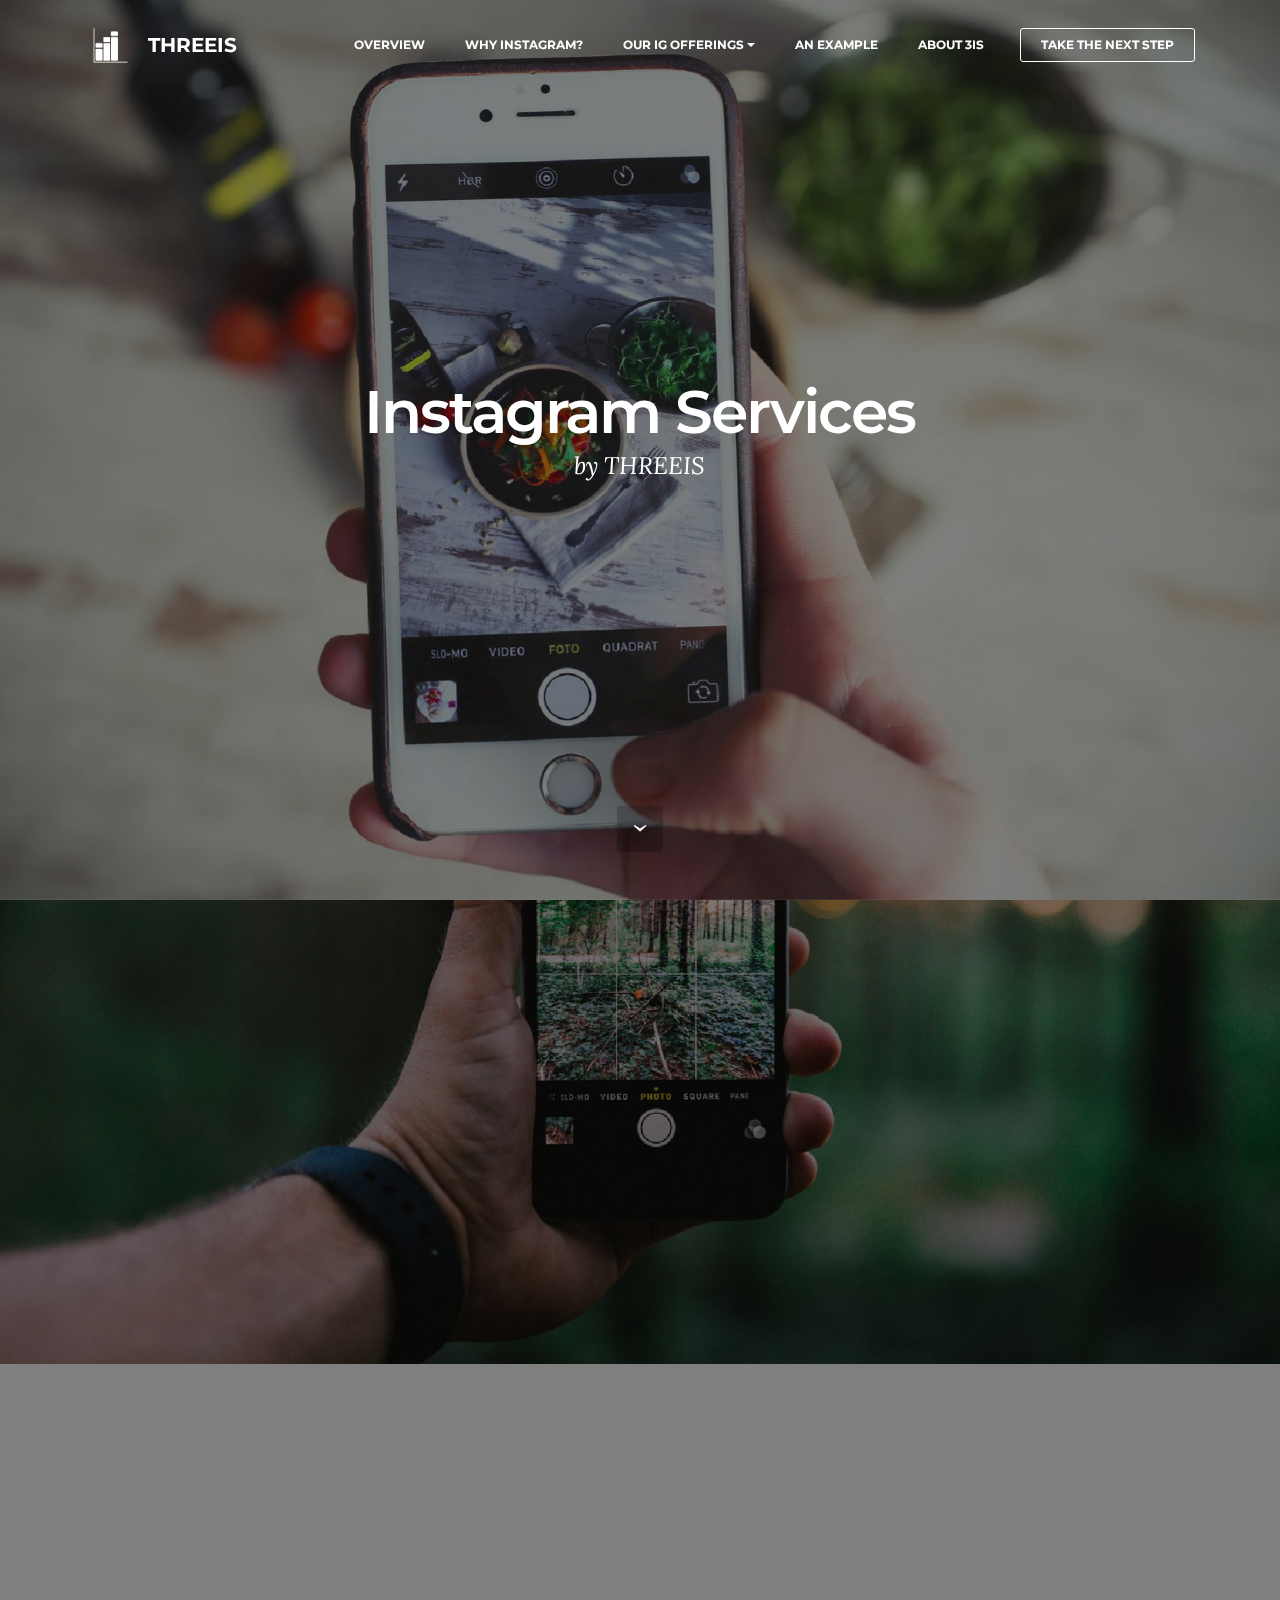
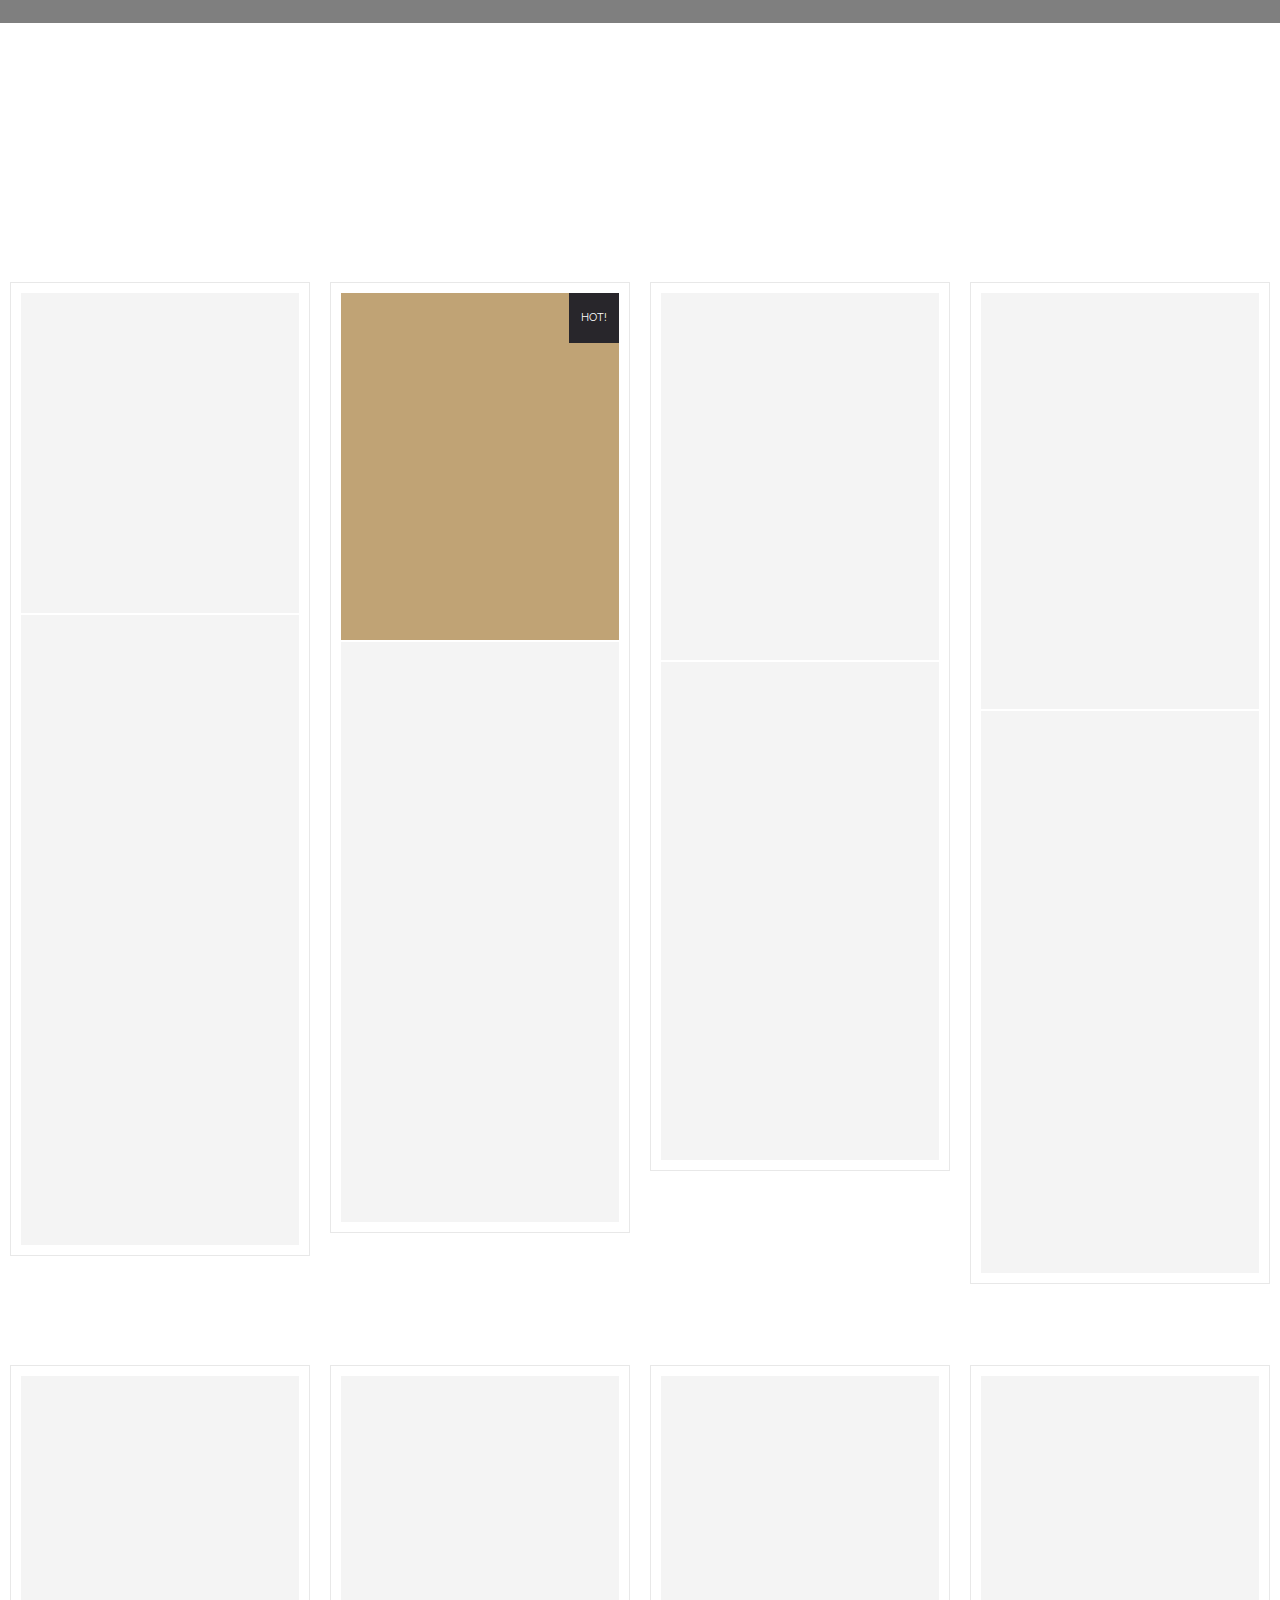
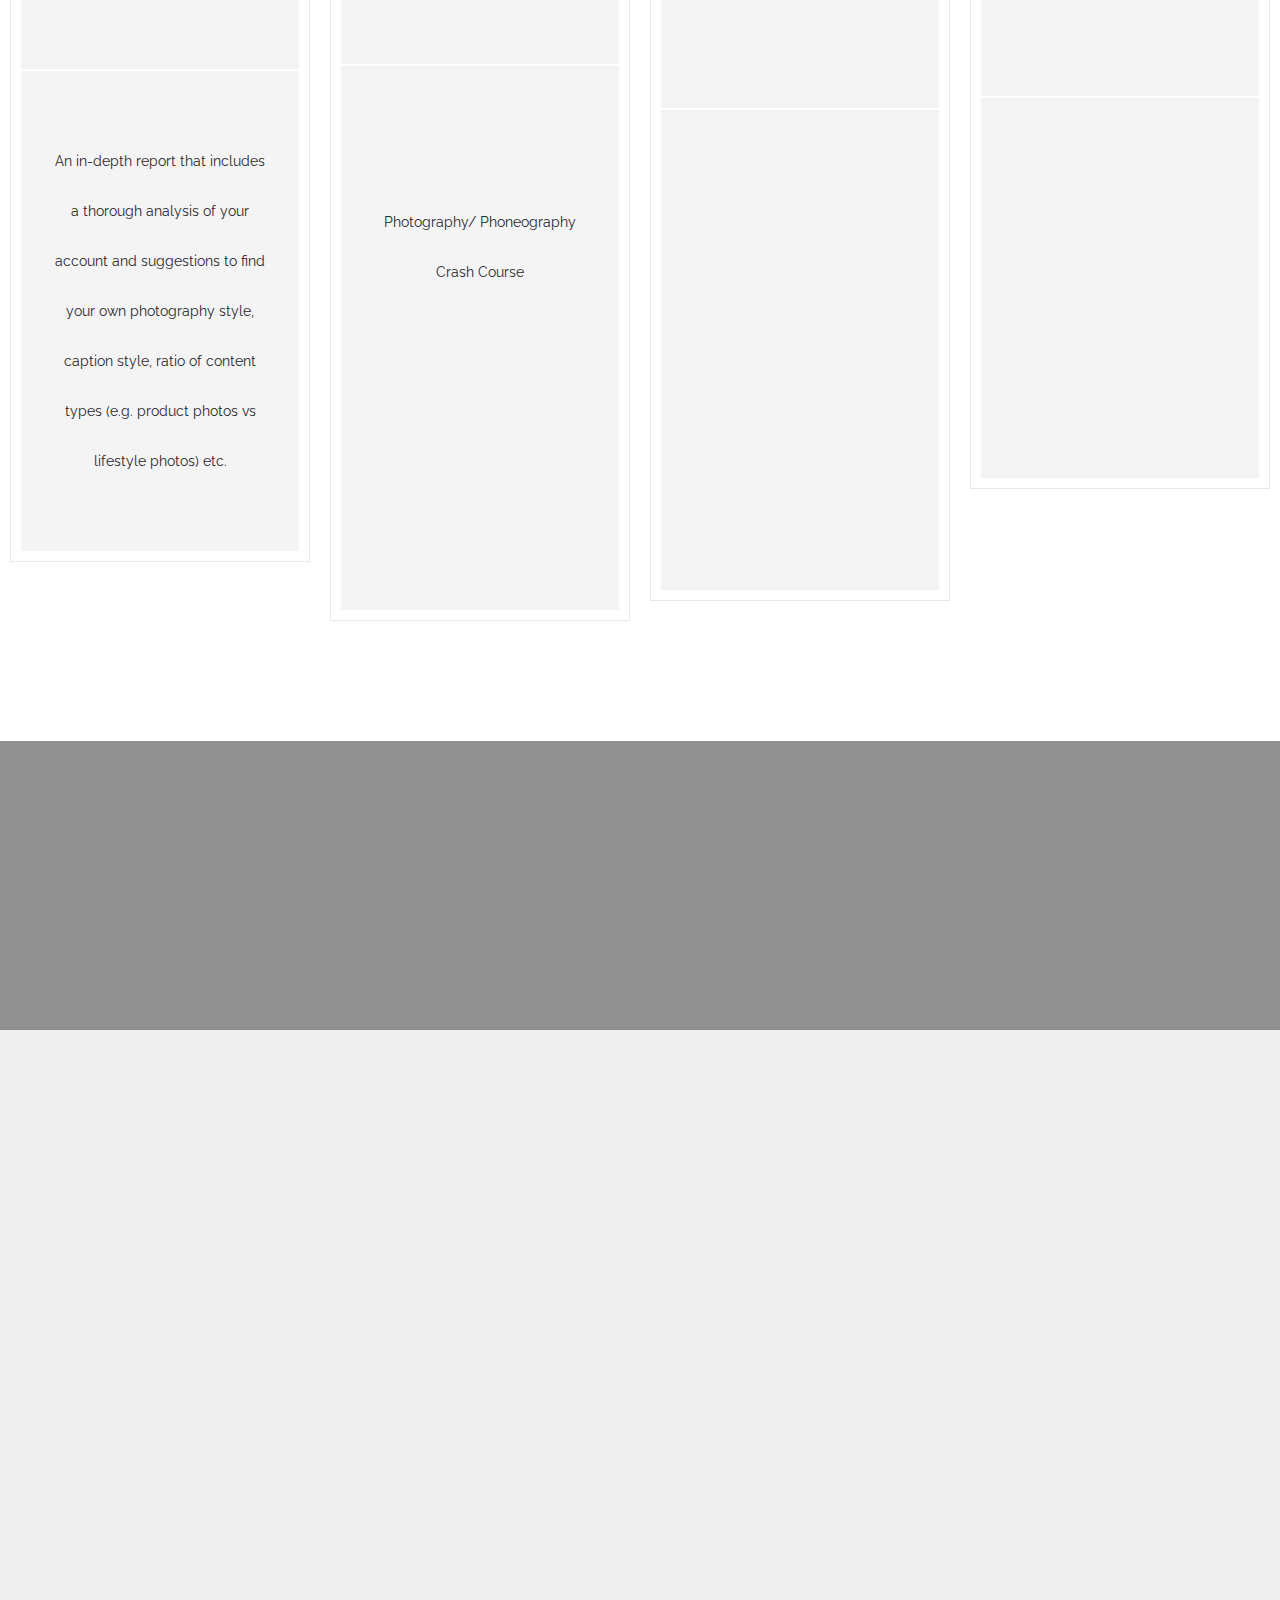
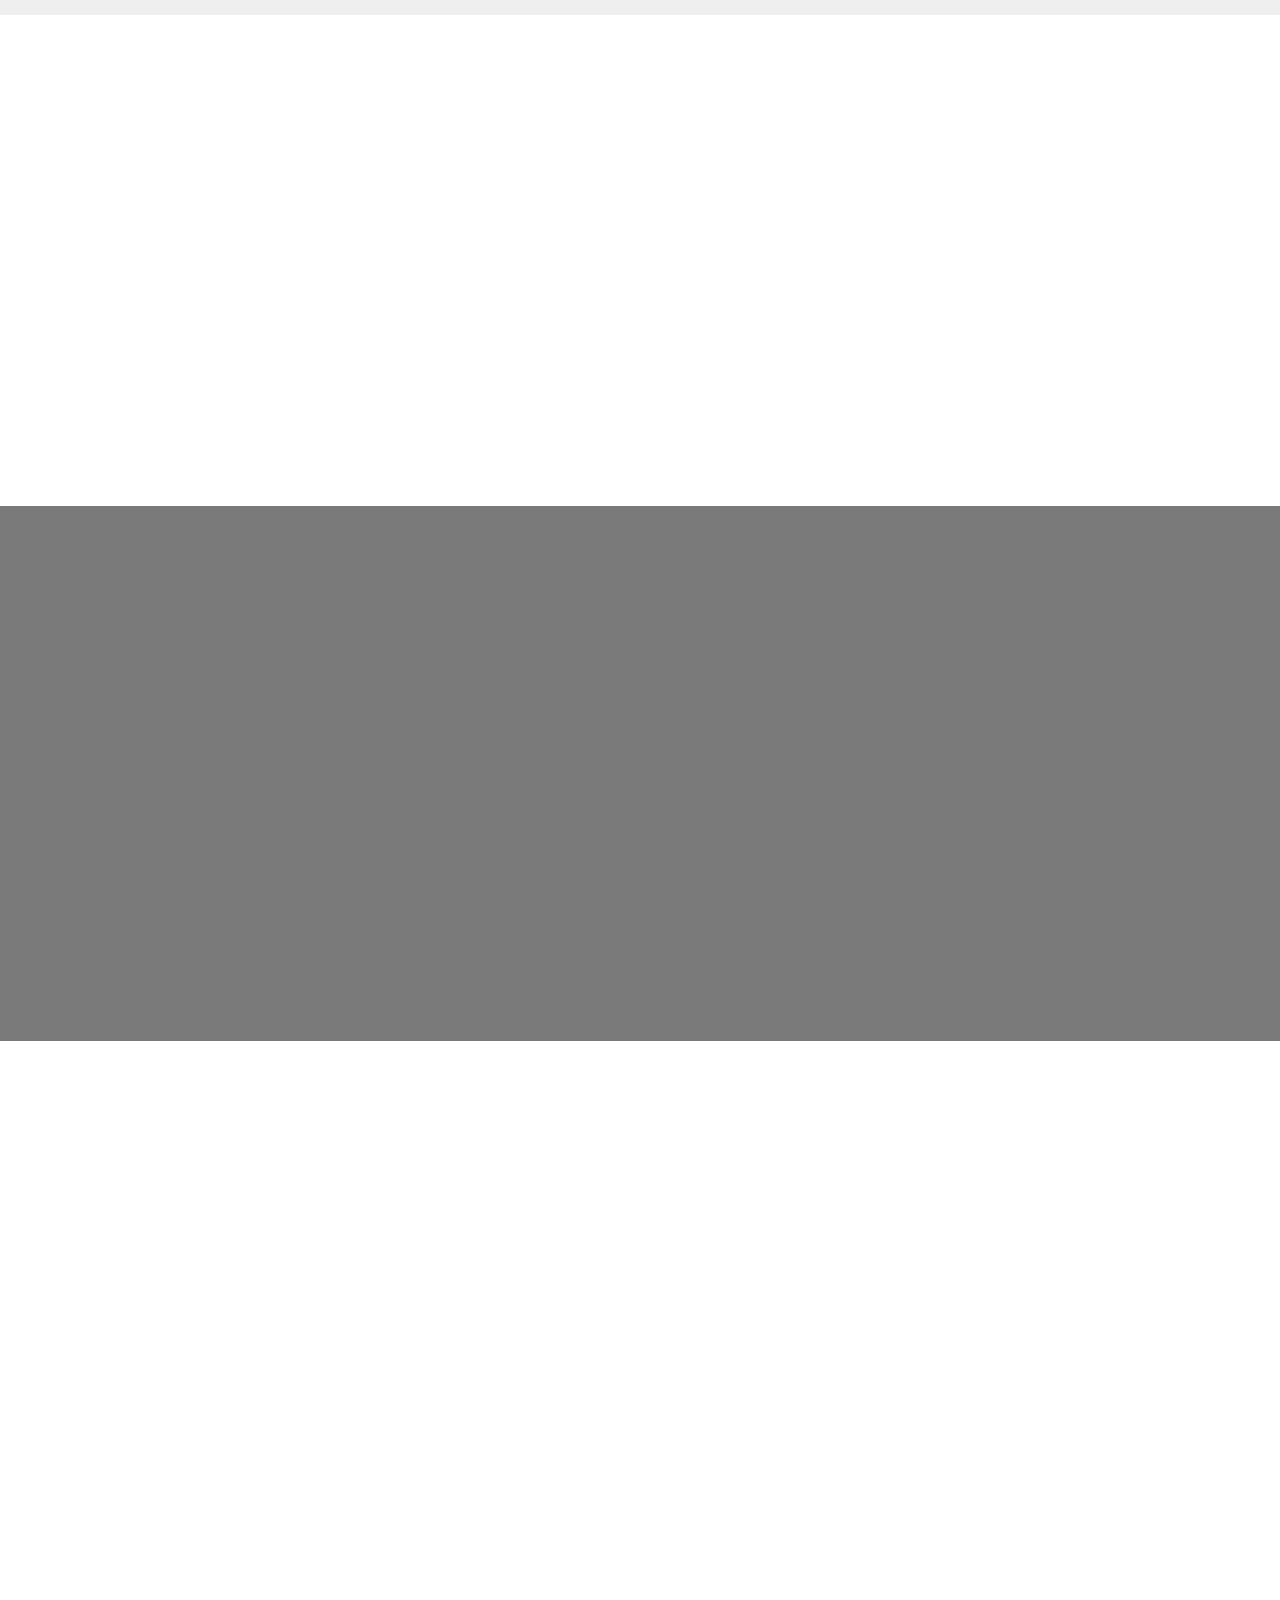
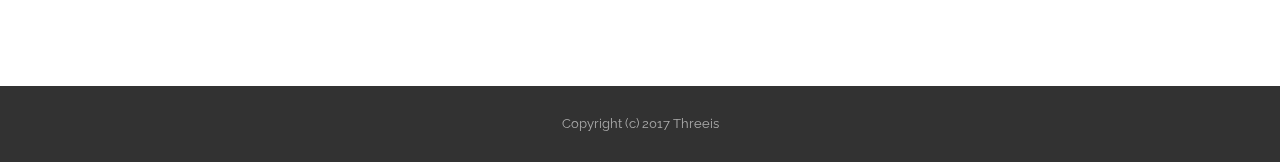
==== index.html @ 6e64765d "First Upload" ====
<!DOCTYPE html>
<html>
<head>
  <!-- Site made with Mobirise Website Builder v3.12.1, https://mobirise.com -->
  <meta charset="UTF-8">
  <meta http-equiv="X-UA-Compatible" content="IE=edge">
  <meta name="generator" content="Mobirise v3.12.1, mobirise.com">
  <meta name="viewport" content="width=device-width, initial-scale=1">
  <link rel="shortcut icon" href="assets/images/threeis-logo-transparent-128x128.png" type="image/x-icon">
  <meta name="description" content="">
  
  <link rel="stylesheet" href="https://fonts.googleapis.com/css?family=Lora:400,700,400italic,700italic&amp;subset=latin">
  <link rel="stylesheet" href="https://fonts.googleapis.com/css?family=Montserrat:400,700">
  <link rel="stylesheet" href="https://fonts.googleapis.com/css?family=Raleway:100,100i,200,200i,300,300i,400,400i,500,500i,600,600i,700,700i,800,800i,900,900i">
  <link rel="stylesheet" href="assets/bootstrap-material-design-font/css/material.css">
  <link rel="stylesheet" href="assets/web/assets/mobirise-icons/mobirise-icons.css">
  <link rel="stylesheet" href="assets/et-line-font-plugin/style.css">
  <link rel="stylesheet" href="assets/tether/tether.min.css">
  <link rel="stylesheet" href="assets/bootstrap/css/bootstrap.min.css">
  <link rel="stylesheet" href="assets/dropdown/css/style.css">
  <link rel="stylesheet" href="assets/animate.css/animate.min.css">
  <link rel="stylesheet" href="assets/theme/css/style.css">
  <link rel="stylesheet" href="assets/mobirise/css/mbr-additional.css" type="text/css">
  
  
  
</head>
<body>
<section id="menu-1">

    <nav class="navbar navbar-dropdown bg-color transparent navbar-fixed-top">
        <div class="container">

            <div class="mbr-table">
                <div class="mbr-table-cell">

                    <div class="navbar-brand">
                        <a href="http://www.3is.co/" target="_blank" class="navbar-logo"><img src="assets/images/threeis-logo-transparent-128x128.png" alt="Mobirise"></a>
                        <a class="navbar-caption" href="http://www.3is.co/" target="_blank">THREEIS</a>
                    </div>

                </div>
                <div class="mbr-table-cell">

                    <button class="navbar-toggler pull-xs-right hidden-md-up" type="button" data-toggle="collapse" data-target="#exCollapsingNavbar">
                        <div class="hamburger-icon"></div>
                    </button>

                    <ul class="nav-dropdown collapse pull-xs-right nav navbar-nav navbar-toggleable-sm" id="exCollapsingNavbar"><li class="nav-item"><a class="nav-link link" href="#top">OVERVIEW</a></li><li class="nav-item"><a class="nav-link link" href="#top">WHY INSTAGRAM?</a></li><li class="nav-item dropdown open"><a class="nav-link link dropdown-toggle" href="index.html#pricing-table2-3" data-toggle="dropdown-submenu" aria-expanded="true">OUR IG OFFERINGS</a><div class="dropdown-menu"><a class="dropdown-item" href="index.html#pricing-table2-3">Consult a IG/ Social Media Consultant</a><a class="dropdown-item" href="index.html#pricing-table2-3">Outsource Your IG Account Management</a><a class="dropdown-item" href="index.html#pricing-table2-3">Reach a Target Outcome</a><a class="dropdown-item" href="index.html#pricing-table2-3">Take Part in Social Projects to Increase Engagement</a><a class="dropdown-item" href="index.html#pricing-table2-p">Brand Revamp Report</a><a class="dropdown-item" href="index.html#pricing-table2-p">Content Creation Training</a><a class="dropdown-item" href="index.html#pricing-table2-p">Hold a Contest</a><a class="dropdown-item" href="index.html#pricing-table2-p">Collaborations with Other Influencers</a></div></li><li class="nav-item"><a class="nav-link link" href="index.html#msg-box8-4">AN EXAMPLE</a></li><li class="nav-item"><a class="nav-link link" href="index.html#msg-box8-c">ABOUT 3IS</a></li><li class="nav-item nav-btn"><a class="nav-link btn btn-white btn-white-outline" href="index.html#form1-d">TAKE THE NEXT STEP</a></li></ul>
                    <button hidden="" class="navbar-toggler navbar-close" type="button" data-toggle="collapse" data-target="#exCollapsingNavbar">
                        <div class="close-icon"></div>
                    </button>

                </div>
            </div>

        </div>
    </nav>

</section>

<section class="engine"><a rel="external" href="https://mobirise.com">Website Generator</a></section><section class="mbr-section mbr-section-hero mbr-section-full mbr-parallax-background mbr-section-with-arrow mbr-after-navbar" id="header1-0" style="background-image: url(assets/images/mbr-2000x1206.jpg);">

    <div class="mbr-overlay" style="opacity: 0.5; background-color: rgb(0, 0, 0);"></div>

    <div class="mbr-table-cell">

        <div class="container">
            <div class="row">
                <div class="mbr-section col-md-10 col-md-offset-1 text-xs-center">

                    <h1 class="mbr-section-title display-1">Instagram Services</h1>
                    <p class="mbr-section-lead lead">by THREEIS</p>
                    
                </div>
            </div>
        </div>
    </div>

    <div class="mbr-arrow mbr-arrow-floating" aria-hidden="true"><a href="#content8-2"><i class="mbr-arrow-icon"></i></a></div>

</section>

<section class="mbr-section mbr-parallax-background" id="content8-2" style="background-image: url(assets/images/mbr-2000x1333.jpg); padding-top: 120px; padding-bottom: 80px;">

    <div class="mbr-overlay" style="opacity: 0.5; background-color: rgb(0, 0, 0);">
    </div>

    <div class="container">
        <h3 class="mbr-section-title display-2">THE POWER OF INSTAGRAM</h3>
        <div class="lead"><p>Marketing is about reaching consumers to invoke a change in their behavior, giving them a call to action. The only way to truly make that shift in perception is to be where people are engaging and spending time. So why is Instagram so important for marketers?</p><p>Instagram users were 58 times more likely to like, comment, or share a brand’s post than Facebook users and 120 times more likely than Twitter users. </p><p>All data indicates that users are moving away from Twitter and Facebook and shifting their time to Instagram. This absolutely proves that Instagram is the best social and mobile platform for brands to reach audiences that are willing to engage. </p><p>If you’re not marketing on Instagram, you’re missing out. - FAST COMPANY</p></div>
    </div>

</section>

<section class="mbr-section" id="pricing-table2-3" style="background-color: rgb(255, 255, 255); padding-top: 80px; padding-bottom: 40px;">

    

    <div class="mbr-section mbr-section__container mbr-section__container--middle">
      <div class="container">
          <div class="row">
              <div class="col-xs-12 text-xs-center">
                  <h3 class="mbr-section-title display-2">OUR (Ala Carte) OFFERINGS</h3>
                  <small class="mbr-section-subtitle">These are services that we offer on tap. <br>See which of these suit your needs!</small>
              </div>
          </div>
      </div>
    </div>

    <div class="mbr-section mbr-section-nopadding mbr-price-table">
      <div class="row">
            <div class="col-xs-12  col-md-6 col-xl-3">
                <div class="mbr-plan card text-xs-center">
                    <div class="mbr-plan-header card-block">
                      
                      <div class="card-title">
                        <h3 class="mbr-plan-title">CONSULT A IG/SOCIAL MEDIA EXPERT</h3>
                        <small class="mbr-plan-subtitle">Consultancy service with our IG / social media expert.</small>
                      </div>
                      <div class="card-text">
                          <div class="mbr-price">
                            <span class="mbr-price-value"></span>
                            <span class="mbr-price-figure">$120/hour</span><small class="mbr-price-term"></small>
                          </div>
                          <small class="mbr-plan-price-desc">Online/ Meetup consulting sessions.</small>
                      </div>
                    </div>
                    <div class="mbr-plan-body card-block">
                      <div class="mbr-plan-list"><ul class="list-group list-group-flush"><li class="list-group-item">In-depth discussion of your goals,&nbsp;<span style="font-size: 0.875rem; line-height: 3.125rem;">dreams and roadblocks.</span></li><li class="list-group-item">Thorough diagnosis of your IG account and what's keeping it from reaching the full potential.</li><li class="list-group-item">Recommendations of the direction and strategy of your IG.</li></ul></div>
                      
                    </div>
                </div>
            </div>
            <div class="col-xs-12  col-md-6 col-xl-3">
                <div class="mbr-plan card text-xs-center">
                    <div class="mbr-plan-header card-block bg-primary">
                      <div class="mbr-plan-label">HOT!</div>
                      <div class="card-title">
                        <h3 class="mbr-plan-title">OUTSOURCE YOUR ACCOUNT MANAGEMENT</h3>
                        <small class="mbr-plan-subtitle">Having an account manager manage your IG account based on your specific requests.</small>
                      </div>
                      <div class="card-text">
                          <div class="mbr-price">
                            <span class="mbr-price-value">From&nbsp;</span>
                            <span class="mbr-price-figure">$200</span><small class="mbr-price-term">/month</small>
                          </div>
                          <small class="mbr-plan-price-desc">Outsourced Service</small>
                      </div>
                    </div>
                    <div class="mbr-plan-body card-block">
                      <div class="mbr-plan-list"><ul class="list-group list-group-flush"><li class="list-group-item">Posting your content: photos, writing captions, replying to comments and messages, interacting with other accounts on your behalf.</li><li class="list-group-item">Execution of your plan on Monthly/ Weekly/Daily basis.</li></ul></div>
                      
                    </div>
                </div>
            </div>
            <div class="col-xs-12  col-md-6 col-xl-3">
                <div class="mbr-plan card text-xs-center">
                    <div class="mbr-plan-header card-block">
                      
                      <div class="card-title">
                        <h3 class="mbr-plan-title">TARGETED SERVICE: INCREASE FOLLOWERS</h3>
                        <small class="mbr-plan-subtitle">Having a team manage your IG account to reach your specific target.</small>
                      </div>
                      <div class="card-text">
                          <div class="mbr-price">
                            <span class="mbr-price-value">From&nbsp;</span>
                            <span class="mbr-price-figure">$1000/ target</span><small class="mbr-price-term"></small>
                          </div>
                          <small class="mbr-plan-price-desc">Measurable Results as Target</small>
                      </div>
                    </div>
                    <div class="mbr-plan-body card-block">
                      <div class="mbr-plan-list"><ul class="list-group list-group-flush"><li class="list-group-item">IG marketing by following / unfollowing, liking and commenting on relevant accounts based on targeted hashtags.</li><li class="list-group-item">Result in real followers from all around the world.</li><br></ul></div>
                      
                    </div>
                </div>
            </div>
            <div class="col-xs-12  col-md-6 col-xl-3">
                <div class="mbr-plan card text-xs-center">
                    <div class="mbr-plan-header card-block">
                      
                      <div class="card-title">
                        <h3 class="mbr-plan-title">BE INVOLVED IN SOCIAL PROJECTS TO INCREASE ENGAGEMENT</h3>
                        <small class="mbr-plan-subtitle">Getting yourself involved in some projects that may increase your visibility.</small>
                      </div>
                      <div class="card-text">
                          <div class="mbr-price">
                            <span class="mbr-price-value">YOUR TIME &amp; EFFORT</span>
                            <span class="mbr-price-figure"></span><small class="mbr-price-term"></small>
                          </div>
                          <small class="mbr-plan-price-desc">Start or be involved in existing social projects to build your experience &amp; portfolio.</small>
                      </div>
                    </div>
                    <div class="mbr-plan-body card-block">
                      <div class="mbr-plan-list"><ul class="list-group list-group-flush"><p><span style="font-size: 14px; line-height: 50px;">3is engages in projects that do good with other partners as part of our advocacy goals.</span></p><p><span style="font-size: 14px; line-height: 50px;">From promoting good design, to environmental projects, we will be happy to have you on board our existing projects or to start one with you.</span></p></ul></div>
                      
                    </div>
                </div>
            </div>
          </div>
    </div>

</section>

<section class="mbr-section" id="pricing-table2-p" style="background-color: rgb(255, 255, 255); padding-top: 0px; padding-bottom: 120px;">

    

    <div class="mbr-section mbr-section__container mbr-section__container--middle">
      <div class="container">
          <div class="row">
              <div class="col-xs-12 text-xs-center">
                  
                  
              </div>
          </div>
      </div>
    </div>

    <div class="mbr-section mbr-section-nopadding mbr-price-table">
      <div class="row">
            <div class="col-xs-12  col-md-6 col-xl-3">
                <div class="mbr-plan card text-xs-center">
                    <div class="mbr-plan-header card-block">
                      
                      <div class="card-title">
                        <h3 class="mbr-plan-title">BRAND REVAMP REPORT</h3>
                        <small class="mbr-plan-subtitle">Finding the Right Social Media tone and style for you.</small>
                      </div>
                      <div class="card-text">
                          <div class="mbr-price">
                            <span class="mbr-price-value"></span>
                            <span class="mbr-price-figure">$500</span><small class="mbr-price-term">/report</small>
                          </div>
                          <small class="mbr-plan-price-desc">Analysis and Recommendations Report</small>
                      </div>
                    </div>
                    <div class="mbr-plan-body card-block">
                      <div class="mbr-plan-list"><ul class="list-group list-group-flush"><span style="font-size: 14px; line-height: 50px;">An in-depth report that includes a thorough analysis of your account and suggestions to find your own photography style, caption style, ratio of content types (e.g. product photos vs lifestyle photos) etc.</span></ul></div>
                      
                    </div>
                </div>
            </div>
            <div class="col-xs-12  col-md-6 col-xl-3">
                <div class="mbr-plan card text-xs-center">
                    <div class="mbr-plan-header card-block">
                      
                      <div class="card-title">
                        <h3 class="mbr-plan-title">CONTENT CREATION TRAINING</h3>
                        <small class="mbr-plan-subtitle">Training you to create and share engaging content.</small>
                      </div>
                      <div class="card-text">
                          <div class="mbr-price">
                            <span class="mbr-price-value"></span>
                            <span class="mbr-price-figure"></span><small class="mbr-price-term">$150/Hour</small>
                          </div>
                          <small class="mbr-plan-price-desc">Online and Offline Training</small>
                      </div>
                    </div>
                    <div class="mbr-plan-body card-block">
                      <div class="mbr-plan-list"><ul class="list-group list-group-flush"><p></p><li class="list-group-item"><span style="font-size: 0.875rem; line-height: 3.125rem;">Topics include</span></li><span style="font-size: 14px; line-height: 50px;">Photography/ Phoneography Crash Course</span><p></p><p><span style="font-size: 14px; line-height: 50px;">Tips in Writing Captions</span></p><p><span style="font-size: 14px; line-height: 50px;">Creating IG Calendar Guide (What to Post and When) and more!</span></p></ul></div>
                      
                    </div>
                </div>
            </div>
            <div class="col-xs-12  col-md-6 col-xl-3">
                <div class="mbr-plan card text-xs-center">
                    <div class="mbr-plan-header card-block">
                      
                      <div class="card-title">
                        <h3 class="mbr-plan-title">HOLDING CONTESTS</h3>
                        <small class="mbr-plan-subtitle">Hosting a Contest is a great way to get instant followers and engagement.</small>
                      </div>
                      <div class="card-text">
                          <div class="mbr-price">
                            <span class="mbr-price-value">From</span>
                            <span class="mbr-price-figure">$500</span><small class="mbr-price-term">/ project</small>
                          </div>
                          <small class="mbr-plan-price-desc">Contests and Campaigns</small>
                      </div>
                    </div>
                    <div class="mbr-plan-body card-block">
                      <div class="mbr-plan-list"><ul class="list-group list-group-flush"><li class="list-group-item"><span style="font-size: 0.875rem; line-height: 3.125rem;">Plan and host simple IG contest.</span></li><li class="list-group-item"><span style="font-size: 0.875rem; line-height: 3.125rem;">For more extensive contests, we can even find sponsors and/or collaborators for greater impact</span></li></ul></div>
                      
                    </div>
                </div>
            </div>
            <div class="col-xs-12  col-md-6 col-xl-3">
                <div class="mbr-plan card text-xs-center">
                    <div class="mbr-plan-header card-block">
                      
                      <div class="card-title">
                        <h3 class="mbr-plan-title">COLLABORATIONS WITH OTHER INFLUENCERS</h3>
                        <small class="mbr-plan-subtitle">Two heads are better than one.&nbsp;</small>
                      </div>
                      <div class="card-text">
                          <div class="mbr-price">
                            <span class="mbr-price-value"></span>
                            <span class="mbr-price-figure">YOUR TIME &amp; EFFORT</span><small class="mbr-price-term"></small>
                          </div>
                          <small class="mbr-plan-price-desc">Community of Practice/ Joint Accounts&nbsp;</small>
                      </div>
                    </div>
                    <div class="mbr-plan-body card-block">
                      <div class="mbr-plan-list"><ul class="list-group list-group-flush"><li class="list-group-item"><span style="font-size: 0.875rem; line-height: 3.125rem;">We can help you find like-minded influencers in the region to discuss mutually beneficial collaborations and projects.</span></li></ul></div>
                      
                    </div>
                </div>
            </div>
          </div>
    </div>

</section>

<section class="mbr-section article mbr-parallax-background" id="msg-box8-4" style="background-image: url(assets/images/consultancy-2000x1333.jpg); padding-top: 120px; padding-bottom: 40px;">

    <div class="mbr-overlay" style="opacity: 0.5; background-color: rgb(34, 34, 34);">
    </div>
    <div class="container">
        <div class="row">
            <div class="col-md-8 col-md-offset-2 text-xs-center">
                <h3 class="mbr-section-title display-2"><span style="font-size: 3rem; line-height: 1.1;">ENGAGEMENT EXAMPLE</span><br></h3>
                <div class="lead"><p>Based on an analysis of your needs, we may recommend to you a specialised customised package to meet your goals. Below is an example of how an engagement with us will look like.&nbsp;</p></div>
                
            </div>
        </div>
    </div>

</section>

<section class="mbr-section article mbr-section__container" id="content1-7" style="background-color: rgb(239, 239, 239); padding-top: 40px; padding-bottom: 0px;">

    <div class="container">
        <div class="row">
            <div class="col-xs-12 lead"><h4><span style="font-weight: normal;">Example Goal: To gain relevant followers, increase and maintain engagement rate.</span></h4><h4><span style="font-weight: normal;">Example Recommended Package: We recommend an Instagram rebranding effort that focuses on developing your brand as an influencer and training you in creating consistently high quality and engaging content.</span></h4></div>
        </div>
    </div>

</section>

<section class="mbr-cards mbr-section mbr-section-nopadding" id="features6-5" style="background-color: rgb(239, 239, 239);">

    

    <div class="mbr-cards-row row">
        <div class="mbr-cards-col col-xs-12 col-lg-4" style="padding-top: 0px; padding-bottom: 80px;">
            <div class="container">
              <div class="card cart-block">
                  <div class="card-img"><a href="https://mobirise.com" class="mbri-idea mbr-iconfont mbr-iconfont-features3"></a></div>
                  <div class="card-block">
                    <h4 class="card-title">Consult an Expert</h4>
                    
                    <p class="card-text">Consulting of your social media strategy based on your end goals, including diagnosis of your IG account and recommendations of the direction and strategy of your IG.</p>
                    
                    </div>
                </div>
            </div>
        </div>
        <div class="mbr-cards-col col-xs-12 col-lg-4" style="padding-top: 0px; padding-bottom: 80px;">
            <div class="container">
                <div class="card cart-block">
                    <div class="card-img"><a href="https://mobirise.com" class="mbri-magic-stick mbr-iconfont mbr-iconfont-features3"></a></div>
                    <div class="card-block">
                        <h4 class="card-title">Brand Revamp</h4>
                        
                        <p class="card-text">Finding the right social media tone and style for you, including deciding photography style, caption style, and ratio of content types (ex: product photos vs lifestyle photos).</p>
                        
                    </div>
                </div>
            </div>
        </div>
        <div class="mbr-cards-col col-xs-12 col-lg-4" style="padding-top: 0px; padding-bottom: 80px;">
            <div class="container">
                <div class="card cart-block">
                    <div class="card-img"><a href="https://mobirise.com" class="mbri-image-gallery mbr-iconfont mbr-iconfont-features3"></a></div>
                    <div class="card-block">
                        <h4 class="card-title">Content Creation Training</h4>
                        
                        <p class="card-text">Training in creating and sharing engaging content, including photography/phoneography crash course, tips in writing captions, and creating IG calendar guide (what to post and when).</p>
                        
                    </div>
                </div>
            </div>
        </div>
        
        
        
    </div>
</section>

<section class="mbr-cards mbr-section mbr-section-nopadding" id="features7-9" style="background-color: rgb(255, 255, 255);">

    

    <div class="mbr-cards-row row">
        <div class="mbr-cards-col col-xs-12 col-lg-4" style="padding-top: 40px; padding-bottom: 80px;">
            <div class="container">
                <div class="card cart-block">
                    <div class="card-img iconbox"><a href="https://mobirise.com" class="etl-icon icon-phone mbr-iconfont mbr-iconfont-features7" style="color: rgb(255, 255, 255);"></a></div>
                    <div class="card-block">
                        <h4 class="card-title">Account Management</h4>
                        
                        <p class="card-text">Not having enough time to consistently post high quality and engaging content?<br>You can have a dedicated account manager that will post content (that you provided), create captions, reply to comments and messages, and interact with other accounts on your behalf;&nbsp;based on the direction, strategy and plan from the consultancy and brand revamp service.<br></p>
                        
                    </div>
                </div>
            </div>
        </div>
        <div class="mbr-cards-col col-xs-12 col-lg-4" style="padding-top: 40px; padding-bottom: 80px;">
            <div class="container">
                <div class="card cart-block">
                    <div class="card-img iconbox"><a href="https://mobirise.com" class="mbri-rocket mbr-iconfont mbr-iconfont-features7" style="color: rgb(255, 255, 255);"></a></div>
                    <div class="card-block">
                        <h4 class="card-title">Contest Hosting</h4>
                        
                        <p class="card-text">Hosting a contest is a great way to get instant followers and engagement boost, especially when supported by sponsor(s) and/or done together with other influencers.<br>We can help you plan and host IG contest, including finding sponsors and/or collaborators for the contest.</p>
                        
                    </div>
                </div>
          </div>
        </div>
        <div class="mbr-cards-col col-xs-12 col-lg-4" style="padding-top: 40px; padding-bottom: 80px;">
            <div class="container">
                <div class="card cart-block">
                    <div class="card-img iconbox"><a href="https://mobirise.com" class="mbri-users mbr-iconfont mbr-iconfont-features7" style="color: rgb(255, 255, 255);"></a></div>
                    <div class="card-block">
                        <h4 class="card-title">Influencers Collaborations</h4>
                        
                        <p class="card-text">Great minds think alike, but they do not always meet by fate.<br>We can help you find like-minded influencers in the region to discuss mutually beneficial possible collaborations / projects.</p>
                        
                    </div>
                </div>
            </div>
        </div>
        
        
        
    </div>
</section>

<section class="mbr-section article mbr-parallax-background" id="msg-box8-c" style="background-image: url(assets/images/homepage-2000x1333.jpg); padding-top: 120px; padding-bottom: 120px;">

    <div class="mbr-overlay" style="opacity: 0.6; background-color: rgb(34, 34, 34);">
    </div>
    <div class="container">
        <div class="row">
            <div class="col-md-8 col-md-offset-2 text-xs-center">
                <h3 class="mbr-section-title display-2">ABOUT THREEIS</h3>
                <div class="lead"><p>We are a community of marketing aficionado; putting together our unique skills and capabilities to provide marketing solutions, services and consultancy any way you need. Whether you are looking for a quick, one-off design &amp; creative solution your business currently needs, an extra pair of hands to help manage your marketing activities, or an expert to sit with you and map your business directions, we surely have something for you.</p></div>
                <div><a class="btn btn-white" href="http://www.3is.co" target="_blank">VISIT OUR CORPORATE SITE</a></div>
            </div>
        </div>
    </div>

</section>

<section class="mbr-section" id="form1-d" style="background-color: rgb(255, 255, 255); padding-top: 120px; padding-bottom: 120px;">
    
    <div class="mbr-section mbr-section__container mbr-section__container--middle">
        <div class="container">
            <div class="row">
                <div class="col-xs-12 text-xs-center">
                    <h3 class="mbr-section-title display-2">TAKE THE NEXT STEP</h3>
                    <small class="mbr-section-subtitle">Let us know how you would like to proceed.</small>
                </div>
            </div>
        </div>
    </div>
    <div class="mbr-section mbr-section-nopadding">
        <div class="container">
            <div class="row">
                <div class="col-xs-12 col-lg-10 col-lg-offset-1" data-form-type="formoid">


                    <div data-form-alert="true">
                        <div hidden="" data-form-alert-success="true" class="alert alert-form alert-success text-xs-center">Thanks for contacting us. We will get back to you shortly.</div>
                    </div>


                    <form action="https://mobirise.com/" method="post" data-form-title="TAKE THE NEXT STEP">

                        <input type="hidden" value="Rw9ckh5q8zzMU+jh6RTBMaUDbVUtiap+i3feAetFB4DdzL3ZTLr1wsecSrCbd9xKhV8Shq68gvlbvQoEYKKthOhIedSfxPsgtjlc6BvfCH9YFwRiU7vi8aUCL8U5drH+" data-form-email="true">

                        <div class="row row-sm-offset">

                            

                            

                            

                        </div>

                        <div class="form-group">
                            <label class="form-control-label" for="form1-d-message">Message</label>
                            <textarea class="form-control" name="message" rows="7" data-form-field="Message" id="form1-d-message"></textarea>
                        </div>

                        <div><button type="submit" class="btn btn-primary">CONTACT US</button></div>

                    </form>
                </div>
            </div>
        </div>
    </div>
</section>

<footer class="mbr-small-footer mbr-section mbr-section-nopadding" id="footer1-e" style="background-color: rgb(50, 50, 50); padding-top: 1.75rem; padding-bottom: 1.75rem;">
    
    <div class="container">
        <p class="text-xs-center">Copyright (c) 2017 Threeis</p>
    </div>
</footer>


  <script src="assets/web/assets/jquery/jquery.min.js"></script>
  <script src="assets/tether/tether.min.js"></script>
  <script src="assets/bootstrap/js/bootstrap.min.js"></script>
  <script src="assets/smooth-scroll/smooth-scroll.js"></script>
  <script src="assets/dropdown/js/script.min.js"></script>
  <script src="assets/touch-swipe/jquery.touch-swipe.min.js"></script>
  <script src="assets/viewport-checker/jquery.viewportchecker.js"></script>
  <script src="assets/jarallax/jarallax.js"></script>
  <script src="assets/theme/js/script.js"></script>
  <script src="assets/formoid/formoid.min.js"></script>
  
  
  <input name="animation" type="hidden">
  </body>
</html>
---- assets/bootstrap-material-design-font/css/material.css ----
@font-face {
  font-family: 'Material-Design-Icons';
  src: url('../fonts/Material-Design-Icons.eot?3ocs8m');
  src: url('../fonts/Material-Design-Icons.eot?#iefix3ocs8m') format('embedded-opentype'), url('../fonts/Material-Design-Icons.woff?3ocs8m') format('woff'), url('../fonts/Material-Design-Icons.ttf?3ocs8m') format('truetype'), url('../fonts/Material-Design-Icons.svg?3ocs8m#Material-Design-Icons') format('svg');
  font-weight: normal;
  font-style: normal;
}
[class^="mdi-"],
[class*="mdi-"] {
  speak: none;
  display: inline-block;
  font-style: normal;
  font-variant:normal;
  font-weight:normal;
  /*font-size:24px;*/
  line-height:1;
  font-family:'Material-Design-Icons' !important;
  text-rendering: auto;
  
  -webkit-font-smoothing: antialiased;
  -moz-osx-font-smoothing: grayscale;
  -webkit-transform: translate(0, 0);
      -ms-transform: translate(0, 0);
          transform: translate(0, 0);
}
[class^="mdi-"]:before,
[class*="mdi-"]:before {
  display: inline-block;
  speak: none;
  text-decoration: inherit;
}
[class^="mdi-"].pull-left,
[class*="mdi-"].pull-left {
  margin-right: .3em;
}
[class^="mdi-"].pull-right,
[class*="mdi-"].pull-right {
  margin-left: .3em;
}
[class^="mdi-"].mdi-lg:before,
[class*="mdi-"].mdi-lg:before,
[class^="mdi-"].mdi-lg:after,
[class*="mdi-"].mdi-lg:after {
  font-size: 1.33333333em;
  line-height: 0.75em;
  vertical-align: -15%;
}
[class^="mdi-"].mdi-2x:before,
[class*="mdi-"].mdi-2x:before,
[class^="mdi-"].mdi-2x:after,
[class*="mdi-"].mdi-2x:after {
  font-size: 2em;
}
[class^="mdi-"].mdi-3x:before,
[class*="mdi-"].mdi-3x:before,
[class^="mdi-"].mdi-3x:after,
[class*="mdi-"].mdi-3x:after {
  font-size: 3em;
}
[class^="mdi-"].mdi-4x:before,
[class*="mdi-"].mdi-4x:before,
[class^="mdi-"].mdi-4x:after,
[class*="mdi-"].mdi-4x:after {
  font-size: 4em;
}
[class^="mdi-"].mdi-5x:before,
[class*="mdi-"].mdi-5x:before,
[class^="mdi-"].mdi-5x:after,
[class*="mdi-"].mdi-5x:after {
  font-size: 5em;
}
[class^="mdi-device-signal-cellular-"]:after,
[class^="mdi-device-battery-"]:after,
[class^="mdi-device-battery-charging-"]:after,
[class^="mdi-device-signal-cellular-connected-no-internet-"]:after,
[class^="mdi-device-signal-wifi-"]:after,
[class^="mdi-device-signal-wifi-statusbar-not-connected"]:after,
.mdi-device-network-wifi:after {
  opacity: .3;
  position: absolute;
  left: 0;
  top: 0;
  z-index: 1;
  display: inline-block;
  speak: none;
  text-decoration: inherit;
}
[class^="mdi-device-signal-cellular-"]:after {
  content: "\e758";
}
[class^="mdi-device-battery-"]:after {
  content: "\e735";
}
[class^="mdi-device-battery-charging-"]:after {
  content: "\e733";
}
[class^="mdi-device-signal-cellular-connected-no-internet-"]:after {
  content: "\e75d";
}
[class^="mdi-device-signal-wifi-"]:after,
.mdi-device-network-wifi:after {
  content: "\e765";
}
[class^="mdi-device-signal-wifi-statusbasr-not-connected"]:after {
  content: "\e8f7";
}
.mdi-device-signal-cellular-off:after,
.mdi-device-signal-cellular-null:after,
.mdi-device-signal-cellular-no-sim:after,
.mdi-device-signal-wifi-off:after,
.mdi-device-signal-wifi-4-bar:after,
.mdi-device-signal-cellular-4-bar:after,
.mdi-device-battery-alert:after,
.mdi-device-signal-cellular-connected-no-internet-4-bar:after,
.mdi-device-battery-std:after,
.mdi-device-battery-full .mdi-device-battery-unknown:after {
  content: "";
}
.mdi-fw {
  width: 1.28571429em;
  text-align: center;
}
.mdi-ul {
  padding-left: 0;
  margin-left: 2.14285714em;
  list-style-type: none;
}
.mdi-ul > li {
  position: relative;
}
.mdi-li {
  position: absolute;
  left: -2.14285714em;
  width: 2.14285714em;
  top: 0.14285714em;
  text-align: center;
}
.mdi-li.mdi-lg {
  left: -1.85714286em;
}
.mdi-border {
  padding: .2em .25em .15em;
  border: solid 0.08em #eeeeee;
  border-radius: .1em;
}
.mdi-spin {
  -webkit-animation: mdi-spin 2s infinite linear;
  animation: mdi-spin 2s infinite linear;
  -webkit-transform-origin: 50% 50%;
  -ms-transform-origin: 50% 50%;
      transform-origin: 50% 50%;
}
.mdi-pulse {
  -webkit-animation: mdi-spin 1s steps(8) infinite;
  animation: mdi-spin 1s steps(8) infinite;
  -webkit-transform-origin: 50% 50%;
  -ms-transform-origin: 50% 50%;
      transform-origin: 50% 50%;
}
@-webkit-keyframes mdi-spin {
  0% {
    -webkit-transform: rotate(0deg);
    transform: rotate(0deg);
  }
  100% {
    -webkit-transform: rotate(359deg);
    transform: rotate(359deg);
  }
}
@keyframes mdi-spin {
  0% {
    -webkit-transform: rotate(0deg);
    transform: rotate(0deg);
  }
  100% {
    -webkit-transform: rotate(359deg);
    transform: rotate(359deg);
  }
}
.mdi-rotate-90 {
  filter: progid:DXImageTransform.Microsoft.BasicImage(rotation=1);
  -webkit-transform: rotate(90deg);
  -ms-transform: rotate(90deg);
  transform: rotate(90deg);
}
.mdi-rotate-180 {
  filter: progid:DXImageTransform.Microsoft.BasicImage(rotation=2);
  -webkit-transform: rotate(180deg);
  -ms-transform: rotate(180deg);
  transform: rotate(180deg);
}
.mdi-rotate-270 {
  filter: progid:DXImageTransform.Microsoft.BasicImage(rotation=3);
  -webkit-transform: rotate(270deg);
  -ms-transform: rotate(270deg);
  transform: rotate(270deg);
}
.mdi-flip-horizontal {
  filter: progid:DXImageTransform.Microsoft.BasicImage(rotation=0, mirror=1);
  -webkit-transform: scale(-1, 1);
  -ms-transform: scale(-1, 1);
  transform: scale(-1, 1);
}
.mdi-flip-vertical {
  filter: progid:DXImageTransform.Microsoft.BasicImage(rotation=2, mirror=1);
  -webkit-transform: scale(1, -1);
  -ms-transform: scale(1, -1);
  transform: scale(1, -1);
}
:root .mdi-rotate-90,
:root .mdi-rotate-180,
:root .mdi-rotate-270,
:root .mdi-flip-horizontal,
:root .mdi-flip-vertical {
  -webkit-filter: none;
          filter: none;
}
.mdi-stack {
  position: relative;
  display: inline-block;
  width: 2em;
  height: 2em;
  line-height: 2em;
  vertical-align: middle;
}
.mdi-stack-1x,
.mdi-stack-2x {
  position: absolute;
  left: 0;
  width: 100%;
  text-align: center;
}
.mdi-stack-1x {
  line-height: inherit;
}
.mdi-stack-2x {
  font-size: 2em;
}
.mdi-inverse {
  color: #ffffff;
}
/* Start Icons */
.mdi-action-3d-rotation:before {
  content: "\e600";
}
.mdi-action-accessibility:before {
  content: "\e601";
}
.mdi-action-account-balance-wallet:before {
  content: "\e602";
}
.mdi-action-account-balance:before {
  content: "\e603";
}
.mdi-action-account-box:before {
  content: "\e604";
}
.mdi-action-account-child:before {
  content: "\e605";
}
.mdi-action-account-circle:before {
  content: "\e606";
}
.mdi-action-add-shopping-cart:before {
  content: "\e607";
}
.mdi-action-alarm-add:before {
  content: "\e608";
}
.mdi-action-alarm-off:before {
  content: "\e609";
}
.mdi-action-alarm-on:before {
  content: "\e60a";
}
.mdi-action-alarm:before {
  content: "\e60b";
}
.mdi-action-android:before {
  content: "\e60c";
}
.mdi-action-announcement:before {
  content: "\e60d";
}
.mdi-action-aspect-ratio:before {
  content: "\e60e";
}
.mdi-action-assessment:before {
  content: "\e60f";
}
.mdi-action-assignment-ind:before {
  content: "\e610";
}
.mdi-action-assignment-late:before {
  content: "\e611";
}
.mdi-action-assignment-return:before {
  content: "\e612";
}
.mdi-action-assignment-returned:before {
  content: "\e613";
}
.mdi-action-assignment-turned-in:before {
  content: "\e614";
}
.mdi-action-assignment:before {
  content: "\e615";
}
.mdi-action-autorenew:before {
  content: "\e616";
}
.mdi-action-backup:before {
  content: "\e617";
}
.mdi-action-book:before {
  content: "\e618";
}
.mdi-action-bookmark-outline:before {
  content: "\e619";
}
.mdi-action-bookmark:before {
  content: "\e61a";
}
.mdi-action-bug-report:before {
  content: "\e61b";
}
.mdi-action-cached:before {
  content: "\e61c";
}
.mdi-action-check-circle:before {
  content: "\e61d";
}
.mdi-action-class:before {
  content: "\e61e";
}
.mdi-action-credit-card:before {
  content: "\e61f";
}
.mdi-action-dashboard:before {
  content: "\e620";
}
.mdi-action-delete:before {
  content: "\e621";
}
.mdi-action-description:before {
  content: "\e622";
}
.mdi-action-dns:before {
  content: "\e623";
}
.mdi-action-done-all:before {
  content: "\e624";
}
.mdi-action-done:before {
  content: "\e625";
}
.mdi-action-event:before {
  content: "\e626";
}
.mdi-action-exit-to-app:before {
  content: "\e627";
}
.mdi-action-explore:before {
  content: "\e628";
}
.mdi-action-extension:before {
  content: "\e629";
}
.mdi-action-face-unlock:before {
  content: "\e62a";
}
.mdi-action-favorite-outline:before {
  content: "\e62b";
}
.mdi-action-favorite:before {
  content: "\e62c";
}
.mdi-action-find-in-page:before {
  content: "\e62d";
}
.mdi-action-find-replace:before {
  content: "\e62e";
}
.mdi-action-flip-to-back:before {
  content: "\e62f";
}
.mdi-action-flip-to-front:before {
  content: "\e630";
}
.mdi-action-get-app:before {
  content: "\e631";
}
.mdi-action-grade:before {
  content: "\e632";
}
.mdi-action-group-work:before {
  content: "\e633";
}
.mdi-action-help:before {
  content: "\e634";
}
.mdi-action-highlight-remove:before {
  content: "\e635";
}
.mdi-action-history:before {
  content: "\e636";
}
.mdi-action-home:before {
  content: "\e637";
}
.mdi-action-https:before {
  content: "\e638";
}
.mdi-action-info-outline:before {
  content: "\e639";
}
.mdi-action-info:before {
  content: "\e63a";
}
.mdi-action-input:before {
  content: "\e63b";
}
.mdi-action-invert-colors:before {
  content: "\e63c";
}
.mdi-action-label-outline:before {
  content: "\e63d";
}
.mdi-action-label:before {
  content: "\e63e";
}
.mdi-action-language:before {
  content: "\e63f";
}
.mdi-action-launch:before {
  content: "\e640";
}
.mdi-action-list:before {
  content: "\e641";
}
.mdi-action-lock-open:before {
  content: "\e642";
}
.mdi-action-lock-outline:before {
  content: "\e643";
}
.mdi-action-lock:before {
  content: "\e644";
}
.mdi-action-loyalty:before {
  content: "\e645";
}
.mdi-action-markunread-mailbox:before {
  content: "\e646";
}
.mdi-action-note-add:before {
  content: "\e647";
}
.mdi-action-open-in-browser:before {
  content: "\e648";
}
.mdi-action-open-in-new:before {
  content: "\e649";
}
.mdi-action-open-with:before {
  content: "\e64a";
}
.mdi-action-pageview:before {
  content: "\e64b";
}
.mdi-action-payment:before {
  content: "\e64c";
}
.mdi-action-perm-camera-mic:before {
  content: "\e64d";
}
.mdi-action-perm-contact-cal:before {
  content: "\e64e";
}
.mdi-action-perm-data-setting:before {
  content: "\e64f";
}
.mdi-action-perm-device-info:before {
  content: "\e650";
}
.mdi-action-perm-identity:before {
  content: "\e651";
}
.mdi-action-perm-media:before {
  content: "\e652";
}
.mdi-action-perm-phone-msg:before {
  content: "\e653";
}
.mdi-action-perm-scan-wifi:before {
  content: "\e654";
}
.mdi-action-picture-in-picture:before {
  content: "\e655";
}
.mdi-action-polymer:before {
  content: "\e656";
}
.mdi-action-print:before {
  content: "\e657";
}
.mdi-action-query-builder:before {
  content: "\e658";
}
.mdi-action-question-answer:before {
  content: "\e659";
}
.mdi-action-receipt:before {
  content: "\e65a";
}
.mdi-action-redeem:before {
  content: "\e65b";
}
.mdi-action-reorder:before {
  content: "\e65c";
}
.mdi-action-report-problem:before {
  content: "\e65d";
}
.mdi-action-restore:before {
  content: "\e65e";
}
.mdi-action-room:before {
  content: "\e65f";
}
.mdi-action-schedule:before {
  content: "\e660";
}
.mdi-action-search:before {
  content: "\e661";
}
.mdi-action-settings-applications:before {
  content: "\e662";
}
.mdi-action-settings-backup-restore:before {
  content: "\e663";
}
.mdi-action-settings-bluetooth:before {
  content: "\e664";
}
.mdi-action-settings-cell:before {
  content: "\e665";
}
.mdi-action-settings-display:before {
  content: "\e666";
}
.mdi-action-settings-ethernet:before {
  content: "\e667";
}
.mdi-action-settings-input-antenna:before {
  content: "\e668";
}
.mdi-action-settings-input-component:before {
  content: "\e669";
}
.mdi-action-settings-input-composite:before {
  content: "\e66a";
}
.mdi-action-settings-input-hdmi:before {
  content: "\e66b";
}
.mdi-action-settings-input-svideo:before {
  content: "\e66c";
}
.mdi-action-settings-overscan:before {
  content: "\e66d";
}
.mdi-action-settings-phone:before {
  content: "\e66e";
}
.mdi-action-settings-power:before {
  content: "\e66f";
}
.mdi-action-settings-remote:before {
  content: "\e670";
}
.mdi-action-settings-voice:before {
  content: "\e671";
}
.mdi-action-settings:before {
  content: "\e672";
}
.mdi-action-shop-two:before {
  content: "\e673";
}
.mdi-action-shop:before {
  content: "\e674";
}
.mdi-action-shopping-basket:before {
  content: "\e675";
}
.mdi-action-shopping-cart:before {
  content: "\e676";
}
.mdi-action-speaker-notes:before {
  content: "\e677";
}
.mdi-action-spellcheck:before {
  content: "\e678";
}
.mdi-action-star-rate:before {
  content: "\e679";
}
.mdi-action-stars:before {
  content: "\e67a";
}
.mdi-action-store:before {
  content: "\e67b";
}
.mdi-action-subject:before {
  content: "\e67c";
}
.mdi-action-supervisor-account:before {
  content: "\e67d";
}
.mdi-action-swap-horiz:before {
  content: "\e67e";
}
.mdi-action-swap-vert-circle:before {
  content: "\e67f";
}
.mdi-action-swap-vert:before {
  content: "\e680";
}
.mdi-action-system-update-tv:before {
  content: "\e681";
}
.mdi-action-tab-unselected:before {
  content: "\e682";
}
.mdi-action-tab:before {
  content: "\e683";
}
.mdi-action-theaters:before {
  content: "\e684";
}
.mdi-action-thumb-down:before {
  content: "\e685";
}
.mdi-action-thumb-up:before {
  content: "\e686";
}
.mdi-action-thumbs-up-down:before {
  content: "\e687";
}
.mdi-action-toc:before {
  content: "\e688";
}
.mdi-action-today:before {
  content: "\e689";
}
.mdi-action-track-changes:before {
  content: "\e68a";
}
.mdi-action-translate:before {
  content: "\e68b";
}
.mdi-action-trending-down:before {
  content: "\e68c";
}
.mdi-action-trending-neutral:before {
  content: "\e68d";
}
.mdi-action-trending-up:before {
  content: "\e68e";
}
.mdi-action-turned-in-not:before {
  content: "\e68f";
}
.mdi-action-turned-in:before {
  content: "\e690";
}
.mdi-action-verified-user:before {
  content: "\e691";
}
.mdi-action-view-agenda:before {
  content: "\e692";
}
.mdi-action-view-array:before {
  content: "\e693";
}
.mdi-action-view-carousel:before {
  content: "\e694";
}
.mdi-action-view-column:before {
  content: "\e695";
}
.mdi-action-view-day:before {
  content: "\e696";
}
.mdi-action-view-headline:before {
  content: "\e697";
}
.mdi-action-view-list:before {
  content: "\e698";
}
.mdi-action-view-module:before {
  content: "\e699";
}
.mdi-action-view-quilt:before {
  content: "\e69a";
}
.mdi-action-view-stream:before {
  content: "\e69b";
}
.mdi-action-view-week:before {
  content: "\e69c";
}
.mdi-action-visibility-off:before {
  content: "\e69d";
}
.mdi-action-visibility:before {
  content: "\e69e";
}
.mdi-action-wallet-giftcard:before {
  content: "\e69f";
}
.mdi-action-wallet-membership:before {
  content: "\e6a0";
}
.mdi-action-wallet-travel:before {
  content: "\e6a1";
}
.mdi-action-work:before {
  content: "\e6a2";
}
.mdi-alert-error:before {
  content: "\e6a3";
}
.mdi-alert-warning:before {
  content: "\e6a4";
}
.mdi-av-album:before {
  content: "\e6a5";
}
.mdi-av-closed-caption:before {
  content: "\e6a6";
}
.mdi-av-equalizer:before {
  content: "\e6a7";
}
.mdi-av-explicit:before {
  content: "\e6a8";
}
.mdi-av-fast-forward:before {
  content: "\e6a9";
}
.mdi-av-fast-rewind:before {
  content: "\e6aa";
}
.mdi-av-games:before {
  content: "\e6ab";
}
.mdi-av-hearing:before {
  content: "\e6ac";
}
.mdi-av-high-quality:before {
  content: "\e6ad";
}
.mdi-av-loop:before {
  content: "\e6ae";
}
.mdi-av-mic-none:before {
  content: "\e6af";
}
.mdi-av-mic-off:before {
  content: "\e6b0";
}
.mdi-av-mic:before {
  content: "\e6b1";
}
.mdi-av-movie:before {
  content: "\e6b2";
}
.mdi-av-my-library-add:before {
  content: "\e6b3";
}
.mdi-av-my-library-books:before {
  content: "\e6b4";
}
.mdi-av-my-library-music:before {
  content: "\e6b5";
}
.mdi-av-new-releases:before {
  content: "\e6b6";
}
.mdi-av-not-interested:before {
  content: "\e6b7";
}
.mdi-av-pause-circle-fill:before {
  content: "\e6b8";
}
.mdi-av-pause-circle-outline:before {
  content: "\e6b9";
}
.mdi-av-pause:before {
  content: "\e6ba";
}
.mdi-av-play-arrow:before {
  content: "\e6bb";
}
.mdi-av-play-circle-fill:before {
  content: "\e6bc";
}
.mdi-av-play-circle-outline:before {
  content: "\e6bd";
}
.mdi-av-play-shopping-bag:before {
  content: "\e6be";
}
.mdi-av-playlist-add:before {
  content: "\e6bf";
}
.mdi-av-queue-music:before {
  content: "\e6c0";
}
.mdi-av-queue:before {
  content: "\e6c1";
}
.mdi-av-radio:before {
  content: "\e6c2";
}
.mdi-av-recent-actors:before {
  content: "\e6c3";
}
.mdi-av-repeat-one:before {
  content: "\e6c4";
}
.mdi-av-repeat:before {
  content: "\e6c5";
}
.mdi-av-replay:before {
  content: "\e6c6";
}
.mdi-av-shuffle:before {
  content: "\e6c7";
}
.mdi-av-skip-next:before {
  content: "\e6c8";
}
.mdi-av-skip-previous:before {
  content: "\e6c9";
}
.mdi-av-snooze:before {
  content: "\e6ca";
}
.mdi-av-stop:before {
  content: "\e6cb";
}
.mdi-av-subtitles:before {
  content: "\e6cc";
}
.mdi-av-surround-sound:before {
  content: "\e6cd";
}
.mdi-av-timer:before {
  content: "\e6ce";
}
.mdi-av-video-collection:before {
  content: "\e6cf";
}
.mdi-av-videocam-off:before {
  content: "\e6d0";
}
.mdi-av-videocam:before {
  content: "\e6d1";
}
.mdi-av-volume-down:before {
  content: "\e6d2";
}
.mdi-av-volume-mute:before {
  content: "\e6d3";
}
.mdi-av-volume-off:before {
  content: "\e6d4";
}
.mdi-av-volume-up:before {
  content: "\e6d5";
}
.mdi-av-web:before {
  content: "\e6d6";
}
.mdi-communication-business:before {
  content: "\e6d7";
}
.mdi-communication-call-end:before {
  content: "\e6d8";
}
.mdi-communication-call-made:before {
  content: "\e6d9";
}
.mdi-communication-call-merge:before {
  content: "\e6da";
}
.mdi-communication-call-missed:before {
  content: "\e6db";
}
.mdi-communication-call-received:before {
  content: "\e6dc";
}
.mdi-communication-call-split:before {
  content: "\e6dd";
}
.mdi-communication-call:before {
  content: "\e6de";
}
.mdi-communication-chat:before {
  content: "\e6df";
}
.mdi-communication-clear-all:before {
  content: "\e6e0";
}
.mdi-communication-comment:before {
  content: "\e6e1";
}
.mdi-communication-contacts:before {
  content: "\e6e2";
}
.mdi-communication-dialer-sip:before {
  content: "\e6e3";
}
.mdi-communication-dialpad:before {
  content: "\e6e4";
}
.mdi-communication-dnd-on:before {
  content: "\e6e5";
}
.mdi-communication-email:before {
  content: "\e6e6";
}
.mdi-communication-forum:before {
  content: "\e6e7";
}
.mdi-communication-import-export:before {
  content: "\e6e8";
}
.mdi-communication-invert-colors-off:before {
  content: "\e6e9";
}
.mdi-communication-invert-colors-on:before {
  content: "\e6ea";
}
.mdi-communication-live-help:before {
  content: "\e6eb";
}
.mdi-communication-location-off:before {
  content: "\e6ec";
}
.mdi-communication-location-on:before {
  content: "\e6ed";
}
.mdi-communication-message:before {
  content: "\e6ee";
}
.mdi-communication-messenger:before {
  content: "\e6ef";
}
.mdi-communication-no-sim:before {
  content: "\e6f0";
}
.mdi-communication-phone:before {
  content: "\e6f1";
}
.mdi-communication-portable-wifi-off:before {
  content: "\e6f2";
}
.mdi-communication-quick-contacts-dialer:before {
  content: "\e6f3";
}
.mdi-communication-quick-contacts-mail:before {
  content: "\e6f4";
}
.mdi-communication-ring-volume:before {
  content: "\e6f5";
}
.mdi-communication-stay-current-landscape:before {
  content: "\e6f6";
}
.mdi-communication-stay-current-portrait:before {
  content: "\e6f7";
}
.mdi-communication-stay-primary-landscape:before {
  content: "\e6f8";
}
.mdi-communication-stay-primary-portrait:before {
  content: "\e6f9";
}
.mdi-communication-swap-calls:before {
  content: "\e6fa";
}
.mdi-communication-textsms:before {
  content: "\e6fb";
}
.mdi-communication-voicemail:before {
  content: "\e6fc";
}
.mdi-communication-vpn-key:before {
  content: "\e6fd";
}
.mdi-content-add-box:before {
  content: "\e6fe";
}
.mdi-content-add-circle-outline:before {
  content: "\e6ff";
}
.mdi-content-add-circle:before {
  content: "\e700";
}
.mdi-content-add:before {
  content: "\e701";
}
.mdi-content-archive:before {
  content: "\e702";
}
.mdi-content-backspace:before {
  content: "\e703";
}
.mdi-content-block:before {
  content: "\e704";
}
.mdi-content-clear:before {
  content: "\e705";
}
.mdi-content-content-copy:before {
  content: "\e706";
}
.mdi-content-content-cut:before {
  content: "\e707";
}
.mdi-content-content-paste:before {
  content: "\e708";
}
.mdi-content-create:before {
  content: "\e709";
}
.mdi-content-drafts:before {
  content: "\e70a";
}
.mdi-content-filter-list:before {
  content: "\e70b";
}
.mdi-content-flag:before {
  content: "\e70c";
}
.mdi-content-forward:before {
  content: "\e70d";
}
.mdi-content-gesture:before {
  content: "\e70e";
}
.mdi-content-inbox:before {
  content: "\e70f";
}
.mdi-content-link:before {
  content: "\e710";
}
.mdi-content-mail:before {
  content: "\e711";
}
.mdi-content-markunread:before {
  content: "\e712";
}
.mdi-content-redo:before {
  content: "\e713";
}
.mdi-content-remove-circle-outline:before {
  content: "\e714";
}
.mdi-content-remove-circle:before {
  content: "\e715";
}
.mdi-content-remove:before {
  content: "\e716";
}
.mdi-content-reply-all:before {
  content: "\e717";
}
.mdi-content-reply:before {
  content: "\e718";
}
.mdi-content-report:before {
  content: "\e719";
}
.mdi-content-save:before {
  content: "\e71a";
}
.mdi-content-select-all:before {
  content: "\e71b";
}
.mdi-content-send:before {
  content: "\e71c";
}
.mdi-content-sort:before {
  content: "\e71d";
}
.mdi-content-text-format:before {
  content: "\e71e";
}
.mdi-content-undo:before {
  content: "\e71f";
}
.mdi-editor-attach-file:before {
  content: "\e776";
}
.mdi-editor-attach-money:before {
  content: "\e777";
}
.mdi-editor-border-all:before {
  content: "\e778";
}
.mdi-editor-border-bottom:before {
  content: "\e779";
}
.mdi-editor-border-clear:before {
  content: "\e77a";
}
.mdi-editor-border-color:before {
  content: "\e77b";
}
.mdi-editor-border-horizontal:before {
  content: "\e77c";
}
.mdi-editor-border-inner:before {
  content: "\e77d";
}
.mdi-editor-border-left:before {
  content: "\e77e";
}
.mdi-editor-border-outer:before {
  content: "\e77f";
}
.mdi-editor-border-right:before {
  content: "\e780";
}
.mdi-editor-border-style:before {
  content: "\e781";
}
.mdi-editor-border-top:before {
  content: "\e782";
}
.mdi-editor-border-vertical:before {
  content: "\e783";
}
.mdi-editor-format-align-center:before {
  content: "\e784";
}
.mdi-editor-format-align-justify:before {
  content: "\e785";
}
.mdi-editor-format-align-left:before {
  content: "\e786";
}
.mdi-editor-format-align-right:before {
  content: "\e787";
}
.mdi-editor-format-bold:before {
  content: "\e788";
}
.mdi-editor-format-clear:before {
  content: "\e789";
}
.mdi-editor-format-color-fill:before {
  content: "\e78a";
}
.mdi-editor-format-color-reset:before {
  content: "\e78b";
}
.mdi-editor-format-color-text:before {
  content: "\e78c";
}
.mdi-editor-format-indent-decrease:before {
  content: "\e78d";
}
.mdi-editor-format-indent-increase:before {
  content: "\e78e";
}
.mdi-editor-format-italic:before {
  content: "\e78f";
}
.mdi-editor-format-line-spacing:before {
  content: "\e790";
}
.mdi-editor-format-list-bulleted:before {
  content: "\e791";
}
.mdi-editor-format-list-numbered:before {
  content: "\e792";
}
.mdi-editor-format-paint:before {
  content: "\e793";
}
.mdi-editor-format-quote:before {
  content: "\e794";
}
.mdi-editor-format-size:before {
  content: "\e795";
}
.mdi-editor-format-strikethrough:before {
  content: "\e796";
}
.mdi-editor-format-textdirection-l-to-r:before {
  content: "\e797";
}
.mdi-editor-format-textdirection-r-to-l:before {
  content: "\e798";
}
.mdi-editor-format-underline:before {
  content: "\e799";
}
.mdi-editor-functions:before {
  content: "\e79a";
}
.mdi-editor-insert-chart:before {
  content: "\e79b";
}
.mdi-editor-insert-comment:before {
  content: "\e79c";
}
.mdi-editor-insert-drive-file:before {
  content: "\e79d";
}
.mdi-editor-insert-emoticon:before {
  content: "\e79e";
}
.mdi-editor-insert-invitation:before {
  content: "\e79f";
}
.mdi-editor-insert-link:before {
  content: "\e7a0";
}
.mdi-editor-insert-photo:before {
  content: "\e7a1";
}
.mdi-editor-merge-type:before {
  content: "\e7a2";
}
.mdi-editor-mode-comment:before {
  content: "\e7a3";
}
.mdi-editor-mode-edit:before {
  content: "\e7a4";
}
.mdi-editor-publish:before {
  content: "\e7a5";
}
.mdi-editor-vertical-align-bottom:before {
  content: "\e7a6";
}
.mdi-editor-vertical-align-center:before {
  content: "\e7a7";
}
.mdi-editor-vertical-align-top:before {
  content: "\e7a8";
}
.mdi-editor-wrap-text:before {
  content: "\e7a9";
}
.mdi-file-attachment:before {
  content: "\e7aa";
}
.mdi-file-cloud-circle:before {
  content: "\e7ab";
}
.mdi-file-cloud-done:before {
  content: "\e7ac";
}
.mdi-file-cloud-download:before {
  content: "\e7ad";
}
.mdi-file-cloud-off:before {
  content: "\e7ae";
}
.mdi-file-cloud-queue:before {
  content: "\e7af";
}
.mdi-file-cloud-upload:before {
  content: "\e7b0";
}
.mdi-file-cloud:before {
  content: "\e7b1";
}
.mdi-file-file-download:before {
  content: "\e7b2";
}
.mdi-file-file-upload:before {
  content: "\e7b3";
}
.mdi-file-folder-open:before {
  content: "\e7b4";
}
.mdi-file-folder-shared:before {
  content: "\e7b5";
}
.mdi-file-folder:before {
  content: "\e7b6";
}
.mdi-device-access-alarm:before {
  content: "\e720";
}
.mdi-device-access-alarms:before {
  content: "\e721";
}
.mdi-device-access-time:before {
  content: "\e722";
}
.mdi-device-add-alarm:before {
  content: "\e723";
}
.mdi-device-airplanemode-off:before {
  content: "\e724";
}
.mdi-device-airplanemode-on:before {
  content: "\e725";
}
.mdi-device-battery-20:before {
  content: "\e726";
}
.mdi-device-battery-30:before {
  content: "\e727";
}
.mdi-device-battery-50:before {
  content: "\e728";
}
.mdi-device-battery-60:before {
  content: "\e729";
}
.mdi-device-battery-80:before {
  content: "\e72a";
}
.mdi-device-battery-90:before {
  content: "\e72b";
}
.mdi-device-battery-alert:before {
  content: "\e72c";
}
.mdi-device-battery-charging-20:before {
  content: "\e72d";
}
.mdi-device-battery-charging-30:before {
  content: "\e72e";
}
.mdi-device-battery-charging-50:before {
  content: "\e72f";
}
.mdi-device-battery-charging-60:before {
  content: "\e730";
}
.mdi-device-battery-charging-80:before {
  content: "\e731";
}
.mdi-device-battery-charging-90:before {
  content: "\e732";
}
.mdi-device-battery-charging-full:before {
  content: "\e733";
}
.mdi-device-battery-full:before {
  content: "\e734";
}
.mdi-device-battery-std:before {
  content: "\e735";
}
.mdi-device-battery-unknown:before {
  content: "\e736";
}
.mdi-device-bluetooth-connected:before {
  content: "\e737";
}
.mdi-device-bluetooth-disabled:before {
  content: "\e738";
}
.mdi-device-bluetooth-searching:before {
  content: "\e739";
}
.mdi-device-bluetooth:before {
  content: "\e73a";
}
.mdi-device-brightness-auto:before {
  content: "\e73b";
}
.mdi-device-brightness-high:before {
  content: "\e73c";
}
.mdi-device-brightness-low:before {
  content: "\e73d";
}
.mdi-device-brightness-medium:before {
  content: "\e73e";
}
.mdi-device-data-usage:before {
  content: "\e73f";
}
.mdi-device-developer-mode:before {
  content: "\e740";
}
.mdi-device-devices:before {
  content: "\e741";
}
.mdi-device-dvr:before {
  content: "\e742";
}
.mdi-device-gps-fixed:before {
  content: "\e743";
}
.mdi-device-gps-not-fixed:before {
  content: "\e744";
}
.mdi-device-gps-off:before {
  content: "\e745";
}
.mdi-device-location-disabled:before {
  content: "\e746";
}
.mdi-device-location-searching:before {
  content: "\e747";
}
.mdi-device-multitrack-audio:before {
  content: "\e748";
}
.mdi-device-network-cell:before {
  content: "\e749";
}
.mdi-device-network-wifi:before {
  content: "\e74a";
}
.mdi-device-nfc:before {
  content: "\e74b";
}
.mdi-device-now-wallpaper:before {
  content: "\e74c";
}
.mdi-device-now-widgets:before {
  content: "\e74d";
}
.mdi-device-screen-lock-landscape:before {
  content: "\e74e";
}
.mdi-device-screen-lock-portrait:before {
  content: "\e74f";
}
.mdi-device-screen-lock-rotation:before {
  content: "\e750";
}
.mdi-device-screen-rotation:before {
  content: "\e751";
}
.mdi-device-sd-storage:before {
  content: "\e752";
}
.mdi-device-settings-system-daydream:before {
  content: "\e753";
}
.mdi-device-signal-cellular-0-bar:before {
  content: "\e754";
}
.mdi-device-signal-cellular-1-bar:before {
  content: "\e755";
}
.mdi-device-signal-cellular-2-bar:before {
  content: "\e756";
}
.mdi-device-signal-cellular-3-bar:before {
  content: "\e757";
}
.mdi-device-signal-cellular-4-bar:before {
  content: "\e758";
}
.mdi-signal-wifi-statusbar-connected-no-internet-after:before {
  content: "\e8f6";
}
.mdi-device-signal-cellular-connected-no-internet-0-bar:before {
  content: "\e759";
}
.mdi-device-signal-cellular-connected-no-internet-1-bar:before {
  content: "\e75a";
}
.mdi-device-signal-cellular-connected-no-internet-2-bar:before {
  content: "\e75b";
}
.mdi-device-signal-cellular-connected-no-internet-3-bar:before {
  content: "\e75c";
}
.mdi-device-signal-cellular-connected-no-internet-4-bar:before {
  content: "\e75d";
}
.mdi-device-signal-cellular-no-sim:before {
  content: "\e75e";
}
.mdi-device-signal-cellular-null:before {
  content: "\e75f";
}
.mdi-device-signal-cellular-off:before {
  content: "\e760";
}
.mdi-device-signal-wifi-0-bar:before {
  content: "\e761";
}
.mdi-device-signal-wifi-1-bar:before {
  content: "\e762";
}
.mdi-device-signal-wifi-2-bar:before {
  content: "\e763";
}
.mdi-device-signal-wifi-3-bar:before {
  content: "\e764";
}
.mdi-device-signal-wifi-4-bar:before {
  content: "\e765";
}
.mdi-device-signal-wifi-off:before {
  content: "\e766";
}
.mdi-device-signal-wifi-statusbar-1-bar:before {
  content: "\e767";
}
.mdi-device-signal-wifi-statusbar-2-bar:before {
  content: "\e768";
}
.mdi-device-signal-wifi-statusbar-3-bar:before {
  content: "\e769";
}
.mdi-device-signal-wifi-statusbar-4-bar:before {
  content: "\e76a";
}
.mdi-device-signal-wifi-statusbar-connected-no-internet-:before {
  content: "\e76b";
}
.mdi-device-signal-wifi-statusbar-connected-no-internet:before {
  content: "\e76f";
}
.mdi-device-signal-wifi-statusbar-connected-no-internet-2:before {
  content: "\e76c";
}
.mdi-device-signal-wifi-statusbar-connected-no-internet-3:before {
  content: "\e76d";
}
.mdi-device-signal-wifi-statusbar-connected-no-internet-4:before {
  content: "\e76e";
}
.mdi-signal-wifi-statusbar-not-connected-after:before {
  content: "\e8f7";
}
.mdi-device-signal-wifi-statusbar-not-connected:before {
  content: "\e770";
}
.mdi-device-signal-wifi-statusbar-null:before {
  content: "\e771";
}
.mdi-device-storage:before {
  content: "\e772";
}
.mdi-device-usb:before {
  content: "\e773";
}
.mdi-device-wifi-lock:before {
  content: "\e774";
}
.mdi-device-wifi-tethering:before {
  content: "\e775";
}
.mdi-hardware-cast-connected:before {
  content: "\e7b7";
}
.mdi-hardware-cast:before {
  content: "\e7b8";
}
.mdi-hardware-computer:before {
  content: "\e7b9";
}
.mdi-hardware-desktop-mac:before {
  content: "\e7ba";
}
.mdi-hardware-desktop-windows:before {
  content: "\e7bb";
}
.mdi-hardware-dock:before {
  content: "\e7bc";
}
.mdi-hardware-gamepad:before {
  content: "\e7bd";
}
.mdi-hardware-headset-mic:before {
  content: "\e7be";
}
.mdi-hardware-headset:before {
  content: "\e7bf";
}
.mdi-hardware-keyboard-alt:before {
  content: "\e7c0";
}
.mdi-hardware-keyboard-arrow-down:before {
  content: "\e7c1";
}
.mdi-hardware-keyboard-arrow-left:before {
  content: "\e7c2";
}
.mdi-hardware-keyboard-arrow-right:before {
  content: "\e7c3";
}
.mdi-hardware-keyboard-arrow-up:before {
  content: "\e7c4";
}
.mdi-hardware-keyboard-backspace:before {
  content: "\e7c5";
}
.mdi-hardware-keyboard-capslock:before {
  content: "\e7c6";
}
.mdi-hardware-keyboard-control:before {
  content: "\e7c7";
}
.mdi-hardware-keyboard-hide:before {
  content: "\e7c8";
}
.mdi-hardware-keyboard-return:before {
  content: "\e7c9";
}
.mdi-hardware-keyboard-tab:before {
  content: "\e7ca";
}
.mdi-hardware-keyboard-voice:before {
  content: "\e7cb";
}
.mdi-hardware-keyboard:before {
  content: "\e7cc";
}
.mdi-hardware-laptop-chromebook:before {
  content: "\e7cd";
}
.mdi-hardware-laptop-mac:before {
  content: "\e7ce";
}
.mdi-hardware-laptop-windows:before {
  content: "\e7cf";
}
.mdi-hardware-laptop:before {
  content: "\e7d0";
}
.mdi-hardware-memory:before {
  content: "\e7d1";
}
.mdi-hardware-mouse:before {
  content: "\e7d2";
}
.mdi-hardware-phone-android:before {
  content: "\e7d3";
}
.mdi-hardware-phone-iphone:before {
  content: "\e7d4";
}
.mdi-hardware-phonelink-off:before {
  content: "\e7d5";
}
.mdi-hardware-phonelink:before {
  content: "\e7d6";
}
.mdi-hardware-security:before {
  content: "\e7d7";
}
.mdi-hardware-sim-card:before {
  content: "\e7d8";
}
.mdi-hardware-smartphone:before {
  content: "\e7d9";
}
.mdi-hardware-speaker:before {
  content: "\e7da";
}
.mdi-hardware-tablet-android:before {
  content: "\e7db";
}
.mdi-hardware-tablet-mac:before {
  content: "\e7dc";
}
.mdi-hardware-tablet:before {
  content: "\e7dd";
}
.mdi-hardware-tv:before {
  content: "\e7de";
}
.mdi-hardware-watch:before {
  content: "\e7df";
}
.mdi-image-add-to-photos:before {
  content: "\e7e0";
}
.mdi-image-adjust:before {
  content: "\e7e1";
}
.mdi-image-assistant-photo:before {
  content: "\e7e2";
}
.mdi-image-audiotrack:before {
  content: "\e7e3";
}
.mdi-image-blur-circular:before {
  content: "\e7e4";
}
.mdi-image-blur-linear:before {
  content: "\e7e5";
}
.mdi-image-blur-off:before {
  content: "\e7e6";
}
.mdi-image-blur-on:before {
  content: "\e7e7";
}
.mdi-image-brightness-1:before {
  content: "\e7e8";
}
.mdi-image-brightness-2:before {
  content: "\e7e9";
}
.mdi-image-brightness-3:before {
  content: "\e7ea";
}
.mdi-image-brightness-4:before {
  content: "\e7eb";
}
.mdi-image-brightness-5:before {
  content: "\e7ec";
}
.mdi-image-brightness-6:before {
  content: "\e7ed";
}
.mdi-image-brightness-7:before {
  content: "\e7ee";
}
.mdi-image-brush:before {
  content: "\e7ef";
}
.mdi-image-camera-alt:before {
  content: "\e7f0";
}
.mdi-image-camera-front:before {
  content: "\e7f1";
}
.mdi-image-camera-rear:before {
  content: "\e7f2";
}
.mdi-image-camera-roll:before {
  content: "\e7f3";
}
.mdi-image-camera:before {
  content: "\e7f4";
}
.mdi-image-center-focus-strong:before {
  content: "\e7f5";
}
.mdi-image-center-focus-weak:before {
  content: "\e7f6";
}
.mdi-image-collections:before {
  content: "\e7f7";
}
.mdi-image-color-lens:before {
  content: "\e7f8";
}
.mdi-image-colorize:before {
  content: "\e7f9";
}
.mdi-image-compare:before {
  content: "\e7fa";
}
.mdi-image-control-point-duplicate:before {
  content: "\e7fb";
}
.mdi-image-control-point:before {
  content: "\e7fc";
}
.mdi-image-crop-3-2:before {
  content: "\e7fd";
}
.mdi-image-crop-5-4:before {
  content: "\e7fe";
}
.mdi-image-crop-7-5:before {
  content: "\e7ff";
}
.mdi-image-crop-16-9:before {
  content: "\e800";
}
.mdi-image-crop-din:before {
  content: "\e801";
}
.mdi-image-crop-free:before {
  content: "\e802";
}
.mdi-image-crop-landscape:before {
  content: "\e803";
}
.mdi-image-crop-original:before {
  content: "\e804";
}
.mdi-image-crop-portrait:before {
  content: "\e805";
}
.mdi-image-crop-square:before {
  content: "\e806";
}
.mdi-image-crop:before {
  content: "\e807";
}
.mdi-image-dehaze:before {
  content: "\e808";
}
.mdi-image-details:before {
  content: "\e809";
}
.mdi-image-edit:before {
  content: "\e80a";
}
.mdi-image-exposure-minus-1:before {
  content: "\e80b";
}
.mdi-image-exposure-minus-2:before {
  content: "\e80c";
}
.mdi-image-exposure-plus-1:before {
  content: "\e80d";
}
.mdi-image-exposure-plus-2:before {
  content: "\e80e";
}
.mdi-image-exposure-zero:before {
  content: "\e80f";
}
.mdi-image-exposure:before {
  content: "\e810";
}
.mdi-image-filter-1:before {
  content: "\e811";
}
.mdi-image-filter-2:before {
  content: "\e812";
}
.mdi-image-filter-3:before {
  content: "\e813";
}
.mdi-image-filter-4:before {
  content: "\e814";
}
.mdi-image-filter-5:before {
  content: "\e815";
}
.mdi-image-filter-6:before {
  content: "\e816";
}
.mdi-image-filter-7:before {
  content: "\e817";
}
.mdi-image-filter-8:before {
  content: "\e818";
}
.mdi-image-filter-9-plus:before {
  content: "\e819";
}
.mdi-image-filter-9:before {
  content: "\e81a";
}
.mdi-image-filter-b-and-w:before {
  content: "\e81b";
}
.mdi-image-filter-center-focus:before {
  content: "\e81c";
}
.mdi-image-filter-drama:before {
  content: "\e81d";
}
.mdi-image-filter-frames:before {
  content: "\e81e";
}
.mdi-image-filter-hdr:before {
  content: "\e81f";
}
.mdi-image-filter-none:before {
  content: "\e820";
}
.mdi-image-filter-tilt-shift:before {
  content: "\e821";
}
.mdi-image-filter-vintage:before {
  content: "\e822";
}
.mdi-image-filter:before {
  content: "\e823";
}
.mdi-image-flare:before {
  content: "\e824";
}
.mdi-image-flash-auto:before {
  content: "\e825";
}
.mdi-image-flash-off:before {
  content: "\e826";
}
.mdi-image-flash-on:before {
  content: "\e827";
}
.mdi-image-flip:before {
  content: "\e828";
}
.mdi-image-gradient:before {
  content: "\e829";
}
.mdi-image-grain:before {
  content: "\e82a";
}
.mdi-image-grid-off:before {
  content: "\e82b";
}
.mdi-image-grid-on:before {
  content: "\e82c";
}
.mdi-image-hdr-off:before {
  content: "\e82d";
}
.mdi-image-hdr-on:before {
  content: "\e82e";
}
.mdi-image-hdr-strong:before {
  content: "\e82f";
}
.mdi-image-hdr-weak:before {
  content: "\e830";
}
.mdi-image-healing:before {
  content: "\e831";
}
.mdi-image-image-aspect-ratio:before {
  content: "\e832";
}
.mdi-image-image:before {
  content: "\e833";
}
.mdi-image-iso:before {
  content: "\e834";
}
.mdi-image-landscape:before {
  content: "\e835";
}
.mdi-image-leak-add:before {
  content: "\e836";
}
.mdi-image-leak-remove:before {
  content: "\e837";
}
.mdi-image-lens:before {
  content: "\e838";
}
.mdi-image-looks-3:before {
  content: "\e839";
}
.mdi-image-looks-4:before {
  content: "\e83a";
}
.mdi-image-looks-5:before {
  content: "\e83b";
}
.mdi-image-looks-6:before {
  content: "\e83c";
}
.mdi-image-looks-one:before {
  content: "\e83d";
}
.mdi-image-looks-two:before {
  content: "\e83e";
}
.mdi-image-looks:before {
  content: "\e83f";
}
.mdi-image-loupe:before {
  content: "\e840";
}
.mdi-image-movie-creation:before {
  content: "\e841";
}
.mdi-image-nature-people:before {
  content: "\e842";
}
.mdi-image-nature:before {
  content: "\e843";
}
.mdi-image-navigate-before:before {
  content: "\e844";
}
.mdi-image-navigate-next:before {
  content: "\e845";
}
.mdi-image-palette:before {
  content: "\e846";
}
.mdi-image-panorama-fisheye:before {
  content: "\e847";
}
.mdi-image-panorama-horizontal:before {
  content: "\e848";
}
.mdi-image-panorama-vertical:before {
  content: "\e849";
}
.mdi-image-panorama-wide-angle:before {
  content: "\e84a";
}
.mdi-image-panorama:before {
  content: "\e84b";
}
.mdi-image-photo-album:before {
  content: "\e84c";
}
.mdi-image-photo-camera:before {
  content: "\e84d";
}
.mdi-image-photo-library:before {
  content: "\e84e";
}
.mdi-image-photo:before {
  content: "\e84f";
}
.mdi-image-portrait:before {
  content: "\e850";
}
.mdi-image-remove-red-eye:before {
  content: "\e851";
}
.mdi-image-rotate-left:before {
  content: "\e852";
}
.mdi-image-rotate-right:before {
  content: "\e853";
}
.mdi-image-slideshow:before {
  content: "\e854";
}
.mdi-image-straighten:before {
  content: "\e855";
}
.mdi-image-style:before {
  content: "\e856";
}
.mdi-image-switch-camera:before {
  content: "\e857";
}
.mdi-image-switch-video:before {
  content: "\e858";
}
.mdi-image-tag-faces:before {
  content: "\e859";
}
.mdi-image-texture:before {
  content: "\e85a";
}
.mdi-image-timelapse:before {
  content: "\e85b";
}
.mdi-image-timer-3:before {
  content: "\e85c";
}
.mdi-image-timer-10:before {
  content: "\e85d";
}
.mdi-image-timer-auto:before {
  content: "\e85e";
}
.mdi-image-timer-off:before {
  content: "\e85f";
}
.mdi-image-timer:before {
  content: "\e860";
}
.mdi-image-tonality:before {
  content: "\e861";
}
.mdi-image-transform:before {
  content: "\e862";
}
.mdi-image-tune:before {
  content: "\e863";
}
.mdi-image-wb-auto:before {
  content: "\e864";
}
.mdi-image-wb-cloudy:before {
  content: "\e865";
}
.mdi-image-wb-incandescent:before {
  content: "\e866";
}
.mdi-image-wb-irradescent:before {
  content: "\e867";
}
.mdi-image-wb-sunny:before {
  content: "\e868";
}
.mdi-maps-beenhere:before {
  content: "\e869";
}
.mdi-maps-directions-bike:before {
  content: "\e86a";
}
.mdi-maps-directions-bus:before {
  content: "\e86b";
}
.mdi-maps-directions-car:before {
  content: "\e86c";
}
.mdi-maps-directions-ferry:before {
  content: "\e86d";
}
.mdi-maps-directions-subway:before {
  content: "\e86e";
}
.mdi-maps-directions-train:before {
  content: "\e86f";
}
.mdi-maps-directions-transit:before {
  content: "\e870";
}
.mdi-maps-directions-walk:before {
  content: "\e871";
}
.mdi-maps-directions:before {
  content: "\e872";
}
.mdi-maps-flight:before {
  content: "\e873";
}
.mdi-maps-hotel:before {
  content: "\e874";
}
.mdi-maps-layers-clear:before {
  content: "\e875";
}
.mdi-maps-layers:before {
  content: "\e876";
}
.mdi-maps-local-airport:before {
  content: "\e877";
}
.mdi-maps-local-atm:before {
  content: "\e878";
}
.mdi-maps-local-attraction:before {
  content: "\e879";
}
.mdi-maps-local-bar:before {
  content: "\e87a";
}
.mdi-maps-local-cafe:before {
  content: "\e87b";
}
.mdi-maps-local-car-wash:before {
  content: "\e87c";
}
.mdi-maps-local-convenience-store:before {
  content: "\e87d";
}
.mdi-maps-local-drink:before {
  content: "\e87e";
}
.mdi-maps-local-florist:before {
  content: "\e87f";
}
.mdi-maps-local-gas-station:before {
  content: "\e880";
}
.mdi-maps-local-grocery-store:before {
  content: "\e881";
}
.mdi-maps-local-hospital:before {
  content: "\e882";
}
.mdi-maps-local-hotel:before {
  content: "\e883";
}
.mdi-maps-local-laundry-service:before {
  content: "\e884";
}
.mdi-maps-local-library:before {
  content: "\e885";
}
.mdi-maps-local-mall:before {
  content: "\e886";
}
.mdi-maps-local-movies:before {
  content: "\e887";
}
.mdi-maps-local-offer:before {
  content: "\e888";
}
.mdi-maps-local-parking:before {
  content: "\e889";
}
.mdi-maps-local-pharmacy:before {
  content: "\e88a";
}
.mdi-maps-local-phone:before {
  content: "\e88b";
}
.mdi-maps-local-pizza:before {
  content: "\e88c";
}
.mdi-maps-local-play:before {
  content: "\e88d";
}
.mdi-maps-local-post-office:before {
  content: "\e88e";
}
.mdi-maps-local-print-shop:before {
  content: "\e88f";
}
.mdi-maps-local-restaurant:before {
  content: "\e890";
}
.mdi-maps-local-see:before {
  content: "\e891";
}
.mdi-maps-local-shipping:before {
  content: "\e892";
}
.mdi-maps-local-taxi:before {
  content: "\e893";
}
.mdi-maps-location-history:before {
  content: "\e894";
}
.mdi-maps-map:before {
  content: "\e895";
}
.mdi-maps-my-location:before {
  content: "\e896";
}
.mdi-maps-navigation:before {
  content: "\e897";
}
.mdi-maps-pin-drop:before {
  content: "\e898";
}
.mdi-maps-place:before {
  content: "\e899";
}
.mdi-maps-rate-review:before {
  content: "\e89a";
}
.mdi-maps-restaurant-menu:before {
  content: "\e89b";
}
.mdi-maps-satellite:before {
  content: "\e89c";
}
.mdi-maps-store-mall-directory:before {
  content: "\e89d";
}
.mdi-maps-terrain:before {
  content: "\e89e";
}
.mdi-maps-traffic:before {
  content: "\e89f";
}
.mdi-navigation-apps:before {
  content: "\e8a0";
}
.mdi-navigation-arrow-back:before {
  content: "\e8a1";
}
.mdi-navigation-arrow-drop-down-circle:before {
  content: "\e8a2";
}
.mdi-navigation-arrow-drop-down:before {
  content: "\e8a3";
}
.mdi-navigation-arrow-drop-up:before {
  content: "\e8a4";
}
.mdi-navigation-arrow-forward:before {
  content: "\e8a5";
}
.mdi-navigation-cancel:before {
  content: "\e8a6";
}
.mdi-navigation-check:before {
  content: "\e8a7";
}
.mdi-navigation-chevron-left:before {
  content: "\e8a8";
}
.mdi-navigation-chevron-right:before {
  content: "\e8a9";
}
.mdi-navigation-close:before {
  content: "\e8aa";
}
.mdi-navigation-expand-less:before {
  content: "\e8ab";
}
.mdi-navigation-expand-more:before {
  content: "\e8ac";
}
.mdi-navigation-fullscreen-exit:before {
  content: "\e8ad";
}
.mdi-navigation-fullscreen:before {
  content: "\e8ae";
}
.mdi-navigation-menu:before {
  content: "\e8af";
}
.mdi-navigation-more-horiz:before {
  content: "\e8b0";
}
.mdi-navigation-more-vert:before {
  content: "\e8b1";
}
.mdi-navigation-refresh:before {
  content: "\e8b2";
}
.mdi-navigation-unfold-less:before {
  content: "\e8b3";
}
.mdi-navigation-unfold-more:before {
  content: "\e8b4";
}
.mdi-notification-adb:before {
  content: "\e8b5";
}
.mdi-notification-bluetooth-audio:before {
  content: "\e8b6";
}
.mdi-notification-disc-full:before {
  content: "\e8b7";
}
.mdi-notification-dnd-forwardslash:before {
  content: "\e8b8";
}
.mdi-notification-do-not-disturb:before {
  content: "\e8b9";
}
.mdi-notification-drive-eta:before {
  content: "\e8ba";
}
.mdi-notification-event-available:before {
  content: "\e8bb";
}
.mdi-notification-event-busy:before {
  content: "\e8bc";
}
.mdi-notification-event-note:before {
  content: "\e8bd";
}
.mdi-notification-folder-special:before {
  content: "\e8be";
}
.mdi-notification-mms:before {
  content: "\e8bf";
}
.mdi-notification-more:before {
  content: "\e8c0";
}
.mdi-notification-network-locked:before {
  content: "\e8c1";
}
.mdi-notification-phone-bluetooth-speaker:before {
  content: "\e8c2";
}
.mdi-notification-phone-forwarded:before {
  content: "\e8c3";
}
.mdi-notification-phone-in-talk:before {
  content: "\e8c4";
}
.mdi-notification-phone-locked:before {
  content: "\e8c5";
}
.mdi-notification-phone-missed:before {
  content: "\e8c6";
}
.mdi-notification-phone-paused:before {
  content: "\e8c7";
}
.mdi-notification-play-download:before {
  content: "\e8c8";
}
.mdi-notification-play-install:before {
  content: "\e8c9";
}
.mdi-notification-sd-card:before {
  content: "\e8ca";
}
.mdi-notification-sim-card-alert:before {
  content: "\e8cb";
}
.mdi-notification-sms-failed:before {
  content: "\e8cc";
}
.mdi-notification-sms:before {
  content: "\e8cd";
}
.mdi-notification-sync-disabled:before {
  content: "\e8ce";
}
.mdi-notification-sync-problem:before {
  content: "\e8cf";
}
.mdi-notification-sync:before {
  content: "\e8d0";
}
.mdi-notification-system-update:before {
  content: "\e8d1";
}
.mdi-notification-tap-and-play:before {
  content: "\e8d2";
}
.mdi-notification-time-to-leave:before {
  content: "\e8d3";
}
.mdi-notification-vibration:before {
  content: "\e8d4";
}
.mdi-notification-voice-chat:before {
  content: "\e8d5";
}
.mdi-notification-vpn-lock:before {
  content: "\e8d6";
}
.mdi-social-cake:before {
  content: "\e8d7";
}
.mdi-social-domain:before {
  content: "\e8d8";
}
.mdi-social-group-add:before {
  content: "\e8d9";
}
.mdi-social-group:before {
  content: "\e8da";
}
.mdi-social-location-city:before {
  content: "\e8db";
}
.mdi-social-mood:before {
  content: "\e8dc";
}
.mdi-social-notifications-none:before {
  content: "\e8dd";
}
.mdi-social-notifications-off:before {
  content: "\e8de";
}
.mdi-social-notifications-on:before {
  content: "\e8df";
}
.mdi-social-notifications-paused:before {
  content: "\e8e0";
}
.mdi-social-notifications:before {
  content: "\e8e1";
}
.mdi-social-pages:before {
  content: "\e8e2";
}
.mdi-social-party-mode:before {
  content: "\e8e3";
}
.mdi-social-people-outline:before {
  content: "\e8e4";
}
.mdi-social-people:before {
  content: "\e8e5";
}
.mdi-social-person-add:before {
  content: "\e8e6";
}
.mdi-social-person-outline:before {
  content: "\e8e7";
}
.mdi-social-person:before {
  content: "\e8e8";
}
.mdi-social-plus-one:before {
  content: "\e8e9";
}
.mdi-social-poll:before {
  content: "\e8ea";
}
.mdi-social-public:before {
  content: "\e8eb";
}
.mdi-social-school:before {
  content: "\e8ec";
}
.mdi-social-share:before {
  content: "\e8ed";
}
.mdi-social-whatshot:before {
  content: "\e8ee";
}
.mdi-toggle-check-box-outline-blank:before {
  content: "\e8ef";
}
.mdi-toggle-check-box:before {
  content: "\e8f0";
}
.mdi-toggle-radio-button-off:before {
  content: "\e8f1";
}
.mdi-toggle-radio-button-on:before {
  content: "\e8f2";
}
.mdi-toggle-star-half:before {
  content: "\e8f3";
}
.mdi-toggle-star-outline:before {
  content: "\e8f4";
}
.mdi-toggle-star:before {
  content: "\e8f5";
}
---- assets/web/assets/mobirise-icons/mobirise-icons.css ----
@font-face {
  font-family: 'MobiriseIcons';
  src:  url('mobirise-icons.eot?spat4u');
  src:  url('mobirise-icons.eot?spat4u#iefix') format('embedded-opentype'),
    url('mobirise-icons.ttf?spat4u') format('truetype'),
    url('mobirise-icons.woff?spat4u') format('woff'),
    url('mobirise-icons.svg?spat4u#MobiriseIcons') format('svg');
  font-weight: normal;
  font-style: normal;
}

[class^="mbri-"], [class*=" mbri-"] {
  /* use !important to prevent issues with browser extensions that change fonts */
  font-family: MobiriseIcons !important;
  speak: none;
  font-style: normal;
  font-weight: normal;
  font-variant: normal;
  text-transform: none;
  line-height: 1;

  /* Better Font Rendering =========== */
  -webkit-font-smoothing: antialiased;
  -moz-osx-font-smoothing: grayscale;
}

.mbri-alert:before {
  content: "\e900";
}
.mbri-android:before {
  content: "\e901";
}
.mbri-apple:before {
  content: "\e902";
}
.mbri-arrow-next:before {
  content: "\e903";
}
.mbri-arrow-prev:before {
  content: "\e904";
}
.mbri-bookmark:before {
  content: "\e905";
}
.mbri-bootstrap:before {
  content: "\e906";
}
.mbri-briefcase:before {
  content: "\e907";
}
.mbri-browse:before {
  content: "\e908";
}
.mbri-calendar:before {
  content: "\e909";
}
.mbri-camera:before {
  content: "\e90a";
}
.mbri-cart-add:before {
  content: "\e90b";
}
.mbri-cart-full:before {
  content: "\e90c";
}
.mbri-cash:before {
  content: "\e90d";
}
.mbri-change-style:before {
  content: "\e90e";
}
.mbri-chat:before {
  content: "\e90f";
}
.mbri-clock:before {
  content: "\e910";
}
.mbri-close:before {
  content: "\e911";
}
.mbri-cloud:before {
  content: "\e912";
}
.mbri-code:before {
  content: "\e913";
}
.mbri-contact-form:before {
  content: "\e914";
}
.mbri-credit-card:before {
  content: "\e915";
}
.mbri-cursor-click:before {
  content: "\e916";
}
.mbri-cust-feedback:before {
  content: "\e917";
}
.mbri-database:before {
  content: "\e918";
}
.mbri-delivery:before {
  content: "\e919";
}
.mbri-desktop:before {
  content: "\e91a";
}
.mbri-devices:before {
  content: "\e91b";
}
.mbri-down:before {
  content: "\e91c";
}
.mbri-download:before {
  content: "\e972";
}
.mbri-drag-n-drop:before {
  content: "\e91e";
}
.mbri-edit:before {
  content: "\e91f";
}
.mbri-edit2:before {
  content: "\e920";
}
.mbri-error:before {
  content: "\e921";
}
.mbri-extension:before {
  content: "\e922";
}
.mbri-features:before {
  content: "\e923";
}
.mbri-file:before {
  content: "\e924";
}
.mbri-flag:before {
  content: "\e925";
}
.mbri-folder:before {
  content: "\e926";
}
.mbri-gift:before {
  content: "\e927";
}
.mbri-globe:before {
  content: "\e928";
}
.mbri-globe-2:before {
  content: "\e929";
}
.mbri-growing-chart:before {
  content: "\e92a";
}
.mbri-hearth:before {
  content: "\e92b";
}
.mbri-help:before {
  content: "\e92c";
}
.mbri-home:before {
  content: "\e92d";
}
.mbri-hot-cup:before {
  content: "\e92e";
}
.mbri-idea:before {
  content: "\e92f";
}
.mbri-image-gallery:before {
  content: "\e930";
}
.mbri-image-slider:before {
  content: "\e931";
}
.mbri-info:before {
  content: "\e932";
}
.mbri-key:before {
  content: "\e933";
}
.mbri-laptop:before {
  content: "\e934";
}
.mbri-layers:before {
  content: "\e935";
}
.mbri-left:before {
  content: "\e936";
}
.mbri-letter:before {
  content: "\e937";
}
.mbri-like:before {
  content: "\e938";
}
.mbri-link:before {
  content: "\e939";
}
.mbri-lock:before {
  content: "\e93a";
}
.mbri-login:before {
  content: "\e93b";
}
.mbri-logout:before {
  content: "\e93c";
}
.mbri-magic-stick:before {
  content: "\e93d";
}
.mbri-map-pin:before {
  content: "\e93e";
}
.mbri-menu:before {
  content: "\e93f";
}
.mbri-mobile:before {
  content: "\e940";
}
.mbri-mobile2:before {
  content: "\e941";
}
.mbri-mobirise:before {
  content: "\e942";
}
.mbri-music:before {
  content: "\e943";
}
.mbri-new-file:before {
  content: "\e944";
}
.mbri-opened-folder:before {
  content: "\e945";
}
.mbri-pages:before {
  content: "\e946";
}
.mbri-paper-plane:before {
  content: "\e947";
}
.mbri-paperclip:before {
  content: "\e948";
}
.mbri-photo:before {
  content: "\e949";
}
.mbri-photos:before {
  content: "\e94a";
}
.mbri-pin:before {
  content: "\e94b";
}
.mbri-play:before {
  content: "\e94c";
}
.mbri-plus:before {
  content: "\e94d";
}
.mbri-preview:before {
  content: "\e94e";
}
.mbri-print:before {
  content: "\e94f";
}
.mbri-protect:before {
  content: "\e950";
}
.mbri-question:before {
  content: "\e951";
}
.mbri-quote:before {
  content: "\e952";
}
.mbri-refresh:before {
  content: "\e953";
}
.mbri-responsive:before {
  content: "\e954";
}
.mbri-right:before {
  content: "\e955";
}
.mbri-rocket:before {
  content: "\e956";
}
.mbri-sad-face:before {
  content: "\e957";
}
.mbri-sale:before {
  content: "\e958";
}
.mbri-save:before {
  content: "\e959";
}
.mbri-search:before {
  content: "\e95a";
}
.mbri-setting:before {
  content: "\e95b";
}
.mbri-setting2:before {
  content: "\e95c";
}
.mbri-setting3:before {
  content: "\e95d";
}
.mbri-share:before {
  content: "\e95e";
}
.mbri-shopping-bag:before {
  content: "\e95f";
}
.mbri-shopping-basket:before {
  content: "\e960";
}
.mbri-shopping-cart:before {
  content: "\e961";
}
.mbri-sites:before {
  content: "\e962";
}
.mbri-smile-face:before {
  content: "\e963";
}
.mbri-speed:before {
  content: "\e964";
}
.mbri-star:before {
  content: "\e965";
}
.mbri-success:before {
  content: "\e966";
}
.mbri-sun:before {
  content: "\e967";
}
.mbri-tablet:before {
  content: "\e968";
}
.mbri-target:before {
  content: "\e969";
}
.mbri-timer:before {
  content: "\e96a";
}
.mbri-to-ftp:before {
  content: "\e96b";
}
.mbri-to-local-drive:before {
  content: "\e96c";
}
.mbri-touch-swipe:before {
  content: "\e96d";
}
.mbri-touch:before {
  content: "\e96e";
}
.mbri-trash:before {
  content: "\e96f";
}
.mbri-unlock:before {
  content: "\e970";
}
.mbri-up:before {
  content: "\e971";
}
.mbri-upload:before {
  content: "\e91d";
}
.mbri-user:before {
  content: "\e973";
}
.mbri-user2:before {
  content: "\e974";
}
.mbri-users:before {
  content: "\e975";
}
.mbri-video:before {
  content: "\e976";
}
.mbri-video-play:before {
  content: "\e977";
}
.mbri-watch:before {
  content: "\e978";
}
.mbri-website-theme:before {
  content: "\e979";
}
.mbri-wifi:before {
  content: "\e97a";
}
.mbri-windows:before {
  content: "\e97b";
}
---- assets/et-line-font-plugin/style.css ----
@font-face {
	font-family: 'et-line';
	src:url('fonts/et-line.eot');
	src:url('fonts/et-line.eot?#iefix') format('embedded-opentype'),
		url('fonts/et-line.woff') format('woff'),
		url('fonts/et-line.ttf') format('truetype'),
		url('fonts/et-line.svg#et-line') format('svg');
	font-weight: normal;
	font-style: normal;
}

/* Use the following CSS code if you want to use data attributes for inserting your icons */
.etl-icon, [data-icon]:before {
	font-family: 'et-line';
	content: attr(data-icon);
	speak: none;
	font-weight: normal;
	font-variant: normal;
	text-transform: none;
	line-height: 1;
	-webkit-font-smoothing: antialiased;
	-moz-osx-font-smoothing: grayscale;
	display:inline-block;
}

/* Use the following CSS code if you want to have a class per icon */
/*
Instead of a list of all class selectors,
you can use the generic selector below, but it's slower:
[class*="icon-"] {
*/
.icon-mobile, .icon-laptop, .icon-desktop, .icon-tablet, .icon-phone, .icon-document, .icon-documents, .icon-search, .icon-clipboard, .icon-newspaper, .icon-notebook, .icon-book-open, .icon-browser, .icon-calendar, .icon-presentation, .icon-picture, .icon-pictures, .icon-video, .icon-camera, .icon-printer, .icon-toolbox, .icon-briefcase, .icon-wallet, .icon-gift, .icon-bargraph, .icon-grid, .icon-expand, .icon-focus, .icon-edit, .icon-adjustments, .icon-ribbon, .icon-hourglass, .icon-lock, .icon-megaphone, .icon-shield, .icon-trophy, .icon-flag, .icon-map, .icon-puzzle, .icon-basket, .icon-envelope, .icon-streetsign, .icon-telescope, .icon-gears, .icon-key, .icon-paperclip, .icon-attachment, .icon-pricetags, .icon-lightbulb, .icon-layers, .icon-pencil, .icon-tools, .icon-tools-2, .icon-scissors, .icon-paintbrush, .icon-magnifying-glass, .icon-circle-compass, .icon-linegraph, .icon-mic, .icon-strategy, .icon-beaker, .icon-caution, .icon-recycle, .icon-anchor, .icon-profile-male, .icon-profile-female, .icon-bike, .icon-wine, .icon-hotairballoon, .icon-globe, .icon-genius, .icon-map-pin, .icon-dial, .icon-chat, .icon-heart, .icon-cloud, .icon-upload, .icon-download, .icon-target, .icon-hazardous, .icon-piechart, .icon-speedometer, .icon-global, .icon-compass, .icon-lifesaver, .icon-clock, .icon-aperture, .icon-quote, .icon-scope, .icon-alarmclock, .icon-refresh, .icon-happy, .icon-sad, .icon-facebook, .icon-twitter, .icon-googleplus, .icon-rss, .icon-tumblr, .icon-linkedin, .icon-dribbble {
	font-family: 'et-line';
	speak: none;
	font-style: normal;
	font-weight: normal;
	font-variant: normal;
	text-transform: none;
	line-height: 1;
	-webkit-font-smoothing: antialiased;
	-moz-osx-font-smoothing: grayscale;
	display:inline-block;
}
.icon-mobile:before {
	content: "\e000";
}
.icon-laptop:before {
	content: "\e001";
}
.icon-desktop:before {
	content: "\e002";
}
.icon-tablet:before {
	content: "\e003";
}
.icon-phone:before {
	content: "\e004";
}
.icon-document:before {
	content: "\e005";
}
.icon-documents:before {
	content: "\e006";
}
.icon-search:before {
	content: "\e007";
}
.icon-clipboard:before {
	content: "\e008";
}
.icon-newspaper:before {
	content: "\e009";
}
.icon-notebook:before {
	content: "\e00a";
}
.icon-book-open:before {
	content: "\e00b";
}
.icon-browser:before {
	content: "\e00c";
}
.icon-calendar:before {
	content: "\e00d";
}
.icon-presentation:before {
	content: "\e00e";
}
.icon-picture:before {
	content: "\e00f";
}
.icon-pictures:before {
	content: "\e010";
}
.icon-video:before {
	content: "\e011";
}
.icon-camera:before {
	content: "\e012";
}
.icon-printer:before {
	content: "\e013";
}
.icon-toolbox:before {
	content: "\e014";
}
.icon-briefcase:before {
	content: "\e015";
}
.icon-wallet:before {
	content: "\e016";
}
.icon-gift:before {
	content: "\e017";
}
.icon-bargraph:before {
	content: "\e018";
}
.icon-grid:before {
	content: "\e019";
}
.icon-expand:before {
	content: "\e01a";
}
.icon-focus:before {
	content: "\e01b";
}
.icon-edit:before {
	content: "\e01c";
}
.icon-adjustments:before {
	content: "\e01d";
}
.icon-ribbon:before {
	content: "\e01e";
}
.icon-hourglass:before {
	content: "\e01f";
}
.icon-lock:before {
	content: "\e020";
}
.icon-megaphone:before {
	content: "\e021";
}
.icon-shield:before {
	content: "\e022";
}
.icon-trophy:before {
	content: "\e023";
}
.icon-flag:before {
	content: "\e024";
}
.icon-map:before {
	content: "\e025";
}
.icon-puzzle:before {
	content: "\e026";
}
.icon-basket:before {
	content: "\e027";
}
.icon-envelope:before {
	content: "\e028";
}
.icon-streetsign:before {
	content: "\e029";
}
.icon-telescope:before {
	content: "\e02a";
}
.icon-gears:before {
	content: "\e02b";
}
.icon-key:before {
	content: "\e02c";
}
.icon-paperclip:before {
	content: "\e02d";
}
.icon-attachment:before {
	content: "\e02e";
}
.icon-pricetags:before {
	content: "\e02f";
}
.icon-lightbulb:before {
	content: "\e030";
}
.icon-layers:before {
	content: "\e031";
}
.icon-pencil:before {
	content: "\e032";
}
.icon-tools:before {
	content: "\e033";
}
.icon-tools-2:before {
	content: "\e034";
}
.icon-scissors:before {
	content: "\e035";
}
.icon-paintbrush:before {
	content: "\e036";
}
.icon-magnifying-glass:before {
	content: "\e037";
}
.icon-circle-compass:before {
	content: "\e038";
}
.icon-linegraph:before {
	content: "\e039";
}
.icon-mic:before {
	content: "\e03a";
}
.icon-strategy:before {
	content: "\e03b";
}
.icon-beaker:before {
	content: "\e03c";
}
.icon-caution:before {
	content: "\e03d";
}
.icon-recycle:before {
	content: "\e03e";
}
.icon-anchor:before {
	content: "\e03f";
}
.icon-profile-male:before {
	content: "\e040";
}
.icon-profile-female:before {
	content: "\e041";
}
.icon-bike:before {
	content: "\e042";
}
.icon-wine:before {
	content: "\e043";
}
.icon-hotairballoon:before {
	content: "\e044";
}
.icon-globe:before {
	content: "\e045";
}
.icon-genius:before {
	content: "\e046";
}
.icon-map-pin:before {
	content: "\e047";
}
.icon-dial:before {
	content: "\e048";
}
.icon-chat:before {
	content: "\e049";
}
.icon-heart:before {
	content: "\e04a";
}
.icon-cloud:before {
	content: "\e04b";
}
.icon-upload:before {
	content: "\e04c";
}
.icon-download:before {
	content: "\e04d";
}
.icon-target:before {
	content: "\e04e";
}
.icon-hazardous:before {
	content: "\e04f";
}
.icon-piechart:before {
	content: "\e050";
}
.icon-speedometer:before {
	content: "\e051";
}
.icon-global:before {
	content: "\e052";
}
.icon-compass:before {
	content: "\e053";
}
.icon-lifesaver:before {
	content: "\e054";
}
.icon-clock:before {
	content: "\e055";
}
.icon-aperture:before {
	content: "\e056";
}
.icon-quote:before {
	content: "\e057";
}
.icon-scope:before {
	content: "\e058";
}
.icon-alarmclock:before {
	content: "\e059";
}
.icon-refresh:before {
	content: "\e05a";
}
.icon-happy:before {
	content: "\e05b";
}
.icon-sad:before {
	content: "\e05c";
}
.icon-facebook:before {
	content: "\e05d";
}
.icon-twitter:before {
	content: "\e05e";
}
.icon-googleplus:before {
	content: "\e05f";
}
.icon-rss:before {
	content: "\e060";
}
.icon-tumblr:before {
	content: "\e061";
}
.icon-linkedin:before {
	content: "\e062";
}
.icon-dribbble:before {
	content: "\e063";
}
---- assets/dropdown/css/style.css ----
.navbar-dropdown {
  left: 0;
  padding: 0;
  position: absolute;
  right: 0;
  top: 0;
  transition: all 0.45s ease;
  z-index: 1030; }
  .navbar-dropdown .navbar-brand {
    float: none;
    font-size: 0;
    padding: 1.25rem 0;
    position: relative;
    transition: padding 0.25s ease;
    white-space: nowrap; }
    .navbar-dropdown .navbar-brand::before {
      content: "";
      display: inline-block;
      height: 100%;
      vertical-align: middle; }
  .navbar-dropdown .navbar-logo,
  .navbar-dropdown .navbar-caption {
    display: inline-block;
    vertical-align: middle; }
  .navbar-dropdown .navbar-logo {
    margin-right: 0.8rem;
    transition: margin 0.3s ease-in-out; }
    .navbar-dropdown .navbar-logo img {
      height: 3.125rem;
      transition: all 0.3s ease-in-out; }
  .navbar-dropdown .mbr-table-cell {
    height: 5.625rem; }
  .navbar-dropdown .navbar-caption {
    font-family: "Montserrat";
    font-size: 1rem;
    font-weight: 700;
    white-space: normal; }
    .navbar-dropdown .navbar-caption, .navbar-dropdown .navbar-caption:hover {
      color: inherit;
      text-decoration: none; }
  .navbar-dropdown.navbar-fixed-top {
    position: fixed; }
  .navbar-dropdown.bg-color.transparent {
    background: none !important; }
  .navbar-dropdown.navbar-short .navbar-brand {
    padding: 0.625rem 0; }
  .navbar-dropdown.navbar-short .navbar-logo {
    margin-right: 0.5rem; }
    .navbar-dropdown.navbar-short .navbar-logo img {
      height: 2.375rem; }
  .navbar-dropdown.navbar-short .mbr-table-cell {
    height: 3.625rem; }
  .navbar-dropdown .navbar-close {
    left: 0.6875rem;
    position: fixed;
    top: 0.75rem;
    z-index: 1000; }
  .navbar-dropdown.opened {
    background: none !important; }
    .navbar-dropdown.opened .navbar-brand,
    .navbar-dropdown.opened .navbar-toggler {
      display: none; }
  .navbar-dropdown .hamburger-icon {
    content: "";
    width: 16px;
    -webkit-box-shadow: 0 -6px 0 1px,0 0 0 1px,0 6px 0 1px;
    -moz-box-shadow: 0 -6px 0 1px,0 0 0 1px,0 6px 0 1px;
    box-shadow: 0 -6px 0 1px,0 0 0 1px,0 6px 0 1px; }
  .navbar-dropdown .close-icon {
    position: relative;
    width: 21px;
    height: 21px;
    overflow: hidden; }
    .navbar-dropdown .close-icon::before, .navbar-dropdown .close-icon::after {
      content: '';
      position: absolute;
      height: 2px;
      width: 100%;
      top: 50%;
      left: 0;
      margin-top: -1px; }
    .navbar-dropdown .close-icon::before {
      transform: rotate(45deg);
      -ms-transform: rotate(45deg);
      -webkit-transform: rotate(45deg); }
    .navbar-dropdown .close-icon::after {
      transform: rotate(-45deg);
      -ms-transform: rotate(-45deg);
      -webkit-transform: rotate(-45deg); }

.dropdown-menu .dropdown-toggle[data-toggle="dropdown-submenu"]::after {
  border-bottom: 0.35em solid transparent;
  border-left: 0.35em solid;
  border-right: 0;
  border-top: 0.35em solid transparent;
  margin-left: 0.3rem; }

.dropdown-menu .dropdown-item:focus {
  outline: 0; }

.nav-dropdown {
  display: table !important;
  font-family: "Montserrat";
  font-size: 0.75rem;
  font-weight: 700;
  height: auto !important; }
  .nav-dropdown .nav-item {
    display: table-cell;
    float: none;
    vertical-align: middle; }
  .nav-dropdown .nav-btn {
    padding-left: 1rem; }
  .nav-dropdown .link {
    margin: 1.667em;
    padding: 0;
    transition: color .2s ease-in-out; }
    .nav-dropdown .link.dropdown-toggle {
      margin-right: 2.583em; }
      .nav-dropdown .link.dropdown-toggle::after {
        margin-left: .25rem;
        border-top: 0.35em solid;
        border-right: 0.35em solid transparent;
        border-left: 0.35em solid transparent;
        border-bottom: 0; }
      .nav-dropdown .link.dropdown-toggle::after {
        display: block;
        margin-top: -0.1667em;
        position: absolute;
        right: 1.3333em;
        top: 50%; }
      .nav-dropdown .link.dropdown-toggle[aria-expanded="true"] {
        margin: 0;
        padding: 1.667em 2.583em 1.667em 1.667em; }
  .nav-dropdown .link::after,
  .nav-dropdown .dropdown-item::after {
    color: inherit; }
  .nav-dropdown .btn {
    font-size: 0.75rem;
    font-weight: 700;
    letter-spacing: 0;
    margin-bottom: 0;
    padding-left: 1.25rem;
    padding-right: 1.25rem; }
  .nav-dropdown .dropdown-menu {
    border-radius: 0;
    border: 0;
    left: 0;
    margin: 0;
    padding-bottom: 1.25rem;
    padding-top: 1.25rem; }
  .nav-dropdown .dropdown-submenu {
    left: 100%;
    margin-left: 0.125rem;
    margin-top: -1.25rem;
    top: 0; }
  .nav-dropdown .dropdown-item {
    font-size: 0.8125rem;
    font-weight: 500;
    line-height: 2;
    padding: 0.3846em 4.615em 0.3846em 1.5385em;
    position: relative;
    transition: color .2s ease-in-out, background-color .2s ease-in-out; }
    .nav-dropdown .dropdown-item::after {
      margin-top: -0.3077em;
      position: absolute;
      right: 1.1538em;
      top: 50%; }
    .nav-dropdown .dropdown-item:focus, .nav-dropdown .dropdown-item:hover {
      background: none; }

@media (max-width: 767px) {
  .nav-dropdown.navbar-toggleable-sm {
    bottom: 0;
    display: none;
    left: 0;
    overflow-x: hidden;
    position: fixed;
    top: 0;
    transform: translateX(-100%);
    -ms-transform: translateX(-100%);
    -webkit-transform: translateX(-100%);
    width: 18.75rem;
    z-index: 999; } }
.nav-dropdown.navbar-toggleable-xl {
  bottom: 0;
  display: none;
  left: 0;
  overflow-x: hidden;
  position: fixed;
  top: 0;
  transform: translateX(-100%);
  -ms-transform: translateX(-100%);
  -webkit-transform: translateX(-100%);
  width: 18.75rem;
  z-index: 999; }

.nav-dropdown-sm {
  display: block !important;
  overflow-x: hidden;
  overflow: auto;
  padding-top: 3.875rem; }
  .nav-dropdown-sm::after {
    content: "";
    display: block;
    height: 3rem;
    width: 100%; }
  .nav-dropdown-sm.collapse.in ~ .navbar-close {
    display: block !important; }
  .nav-dropdown-sm.collapsing, .nav-dropdown-sm.collapse.in {
    transform: translateX(0);
    -ms-transform: translateX(0);
    -webkit-transform: translateX(0);
    transition: all 0.25s ease-out;
    -webkit-transition: all 0.25s ease-out; }
  .nav-dropdown-sm.collapsing[aria-expanded="false"] {
    transform: translateX(-100%);
    -ms-transform: translateX(-100%);
    -webkit-transform: translateX(-100%); }
  .nav-dropdown-sm .nav-item {
    display: block;
    margin-left: 0 !important;
    padding-left: 0; }
  .nav-dropdown-sm .link,
  .nav-dropdown-sm .dropdown-item {
    border-top: 1px dotted rgba(255, 255, 255, 0.1);
    font-size: 0.8125rem;
    line-height: 1.6;
    margin: 0 !important;
    padding: 0.875rem 2.4rem 0.875rem 1.5625rem !important;
    position: relative;
    white-space: normal; }
    .nav-dropdown-sm .link:focus, .nav-dropdown-sm .link:hover,
    .nav-dropdown-sm .dropdown-item:focus,
    .nav-dropdown-sm .dropdown-item:hover {
      background: rgba(0, 0, 0, 0.2) !important; }
  .nav-dropdown-sm .nav-btn {
    position: relative;
    padding: 1.5625rem 1.5625rem 0 1.5625rem; }
    .nav-dropdown-sm .nav-btn::before {
      border-top: 1px dotted rgba(255, 255, 255, 0.1);
      content: "";
      left: 0;
      position: absolute;
      top: 0;
      width: 100%; }
    .nav-dropdown-sm .nav-btn + .nav-btn {
      padding-top: 0.625rem; }
      .nav-dropdown-sm .nav-btn + .nav-btn::before {
        display: none; }
  .nav-dropdown-sm .btn {
    padding: 0.625rem 0; }
  .nav-dropdown-sm .dropdown-toggle::after {
    position: absolute;
    right: 1.25rem;
    top: 50%;
    margin-top: -0.154em; }
  .nav-dropdown-sm .dropdown-toggle[data-toggle="dropdown-submenu"]::after {
    margin-left: .25rem;
    border-top: 0.35em solid;
    border-right: 0.35em solid transparent;
    border-left: 0.35em solid transparent;
    border-bottom: 0; }
  .nav-dropdown-sm .dropdown-toggle[data-toggle="dropdown-submenu"][aria-expanded="true"]::after {
    border-top: 0;
    border-right: 0.35em solid transparent;
    border-left: 0.35em solid transparent;
    border-bottom: 0.35em solid; }
  .nav-dropdown-sm .dropdown-menu {
    margin: 0;
    padding: 0;
    position: relative;
    top: 0;
    left: 0;
    width: 100%;
    border: 0;
    float: none;
    border-radius: 0;
    background: none; }

.is-builder .nav-dropdown.collapsing {
  transition: none !important; }

/*# sourceMappingURL=style.css.map */
---- assets/mobirise/css/mbr-additional.css ----
@import url(https://fonts.googleapis.com/css?family=Raleway:400,300,700);
@import url(https://fonts.googleapis.com/css?family=Montserrat:400,700);
@import url(https://fonts.googleapis.com/css?family=Lora:400,700);




body,
input,
textarea,
.mbr-company .list-group-text {
  font-family: 'Raleway', sans-serif;
}
.mbr-footer-content li,
.mbr-footer .mbr-contacts li {
  font-family: 'Raleway', sans-serif;
}
.btn,
.alert,
h1,
h2,
h3,
h4,
h5,
h6,
.h1,
.h2,
.h3,
.h4,
.h5,
.h6,
.display-1,
.display-2,
.display-3,
.display-4,
.mbr-figure .mbr-figure-caption,
.mbr-gallery-title,
.mbr-map [data-state-details],
.mbr-price {
  font-family: 'Montserrat', sans-serif;
}
.mbr-footer-content h1,
.mbr-footer .mbr-contacts h1,
.mbr-footer-content h2,
.mbr-footer .mbr-contacts h2,
.mbr-footer-content h3,
.mbr-footer .mbr-contacts h3,
.mbr-footer-content h4,
.mbr-footer .mbr-contacts h4,
.mbr-footer-content p strong,
.mbr-footer .mbr-contacts p strong,
.mbr-footer-content strong,
.mbr-footer .mbr-contacts strong {
  font-family: 'Montserrat', sans-serif;
}
.btn-sm,
.lead a,
.lead blockquote,
.mbr-section-subtitle,
.mbr-section-hero .mbr-section-lead,
.mbr-cards .card-subtitle,
.mbr-testimonial .card-block {
  font-family: 'Lora', serif;
}
.mbr-author-name {
  font-family: 'Montserrat', sans-serif;
}
.mbr-author-desc {
  font-family: 'Lora', serif;
}
.mbr-plan-title {
  font-family: 'Montserrat', sans-serif;
}
.mbr-plan-subtitle,
.mbr-plan-price-desc {
  font-family: 'Lora', serif;
}
.bg-primary {
  background-color: #c0a375 !important;
}
.bg-success {
  background-color: #90a878 !important;
}
.bg-info {
  background-color: #7e9b9f !important;
}
.bg-warning {
  background-color: #f3c649 !important;
}
.bg-danger {
  background-color: #f28281 !important;
}
.btn-primary {
  background-color: #c0a375;
  border-color: #c0a375;
  color: #ffffff;
}
.btn-primary:hover,
.btn-primary:focus,
.btn-primary.focus,
.btn-primary:active,
.btn-primary.active {
  color: #ffffff;
  background-color: #a07e49;
  border-color: #a07e49;
}
.btn-primary.disabled,
.btn-primary:disabled {
  color: #ffffff !important;
  background-color: #a07e49 !important;
  border-color: #a07e49 !important;
}
.btn-secondary {
  background-color: #bfcecb;
  border-color: #bfcecb;
  color: #ffffff;
}
.btn-secondary:hover,
.btn-secondary:focus,
.btn-secondary.focus,
.btn-secondary:active,
.btn-secondary.active {
  color: #ffffff;
  background-color: #94ada8;
  border-color: #94ada8;
}
.btn-secondary.disabled,
.btn-secondary:disabled {
  color: #ffffff !important;
  background-color: #94ada8 !important;
  border-color: #94ada8 !important;
}
.btn-info {
  background-color: #7e9b9f;
  border-color: #7e9b9f;
  color: #ffffff;
}
.btn-info:hover,
.btn-info:focus,
.btn-info.focus,
.btn-info:active,
.btn-info.active {
  color: #ffffff;
  background-color: #597478;
  border-color: #597478;
}
.btn-info.disabled,
.btn-info:disabled {
  color: #ffffff !important;
  background-color: #597478 !important;
  border-color: #597478 !important;
}
.btn-success {
  background-color: #90a878;
  border-color: #90a878;
  color: #ffffff;
}
.btn-success:hover,
.btn-success:focus,
.btn-success.focus,
.btn-success:active,
.btn-success.active {
  color: #ffffff;
  background-color: #6a8153;
  border-color: #6a8153;
}
.btn-success.disabled,
.btn-success:disabled {
  color: #ffffff !important;
  background-color: #6a8153 !important;
  border-color: #6a8153 !important;
}
.btn-warning {
  background-color: #f3c649;
  border-color: #f3c649;
  color: #ffffff;
}
.btn-warning:hover,
.btn-warning:focus,
.btn-warning.focus,
.btn-warning:active,
.btn-warning.active {
  color: #ffffff;
  background-color: #e1a90f;
  border-color: #e1a90f;
}
.btn-warning.disabled,
.btn-warning:disabled {
  color: #ffffff !important;
  background-color: #e1a90f !important;
  border-color: #e1a90f !important;
}
.btn-danger {
  background-color: #f28281;
  border-color: #f28281;
  color: #ffffff;
}
.btn-danger:hover,
.btn-danger:focus,
.btn-danger.focus,
.btn-danger:active,
.btn-danger.active {
  color: #ffffff;
  background-color: #eb3d3c;
  border-color: #eb3d3c;
}
.btn-danger.disabled,
.btn-danger:disabled {
  color: #ffffff !important;
  background-color: #eb3d3c !important;
  border-color: #eb3d3c !important;
}
.btn-primary-outline {
  background: none;
  border-color: #8e7041;
  color: #8e7041;
}
.btn-primary-outline:hover,
.btn-primary-outline:focus,
.btn-primary-outline.focus,
.btn-primary-outline:active,
.btn-primary-outline.active {
  color: #ffffff;
  background-color: #c0a375;
  border-color: #c0a375;
}
.btn-primary-outline.disabled,
.btn-primary-outline:disabled {
  color: #ffffff !important;
  background-color: #c0a375 !important;
  border-color: #c0a375 !important;
}
.btn-secondary-outline {
  background: none;
  border-color: #85a29c;
  color: #85a29c;
}
.btn-secondary-outline:hover,
.btn-secondary-outline:focus,
.btn-secondary-outline.focus,
.btn-secondary-outline:active,
.btn-secondary-outline.active {
  color: #ffffff;
  background-color: #bfcecb;
  border-color: #bfcecb;
}
.btn-secondary-outline.disabled,
.btn-secondary-outline:disabled {
  color: #ffffff !important;
  background-color: #bfcecb !important;
  border-color: #bfcecb !important;
}
.btn-info-outline {
  background: none;
  border-color: #4e6669;
  color: #4e6669;
}
.btn-info-outline:hover,
.btn-info-outline:focus,
.btn-info-outline.focus,
.btn-info-outline:active,
.btn-info-outline.active {
  color: #ffffff;
  background-color: #7e9b9f;
  border-color: #7e9b9f;
}
.btn-info-outline.disabled,
.btn-info-outline:disabled {
  color: #ffffff !important;
  background-color: #7e9b9f !important;
  border-color: #7e9b9f !important;
}
.btn-success-outline {
  background: none;
  border-color: #5d7149;
  color: #5d7149;
}
.btn-success-outline:hover,
.btn-success-outline:focus,
.btn-success-outline.focus,
.btn-success-outline:active,
.btn-success-outline.active {
  color: #ffffff;
  background-color: #90a878;
  border-color: #90a878;
}
.btn-success-outline.disabled,
.btn-success-outline:disabled {
  color: #ffffff !important;
  background-color: #90a878 !important;
  border-color: #90a878 !important;
}
.btn-warning-outline {
  background: none;
  border-color: #c9970d;
  color: #c9970d;
}
.btn-warning-outline:hover,
.btn-warning-outline:focus,
.btn-warning-outline.focus,
.btn-warning-outline:active,
.btn-warning-outline.active {
  color: #ffffff;
  background-color: #f3c649;
  border-color: #f3c649;
}
.btn-warning-outline.disabled,
.btn-warning-outline:disabled {
  color: #ffffff !important;
  background-color: #f3c649 !important;
  border-color: #f3c649 !important;
}
.btn-danger-outline {
  background: none;
  border-color: #e82625;
  color: #e82625;
}
.btn-danger-outline:hover,
.btn-danger-outline:focus,
.btn-danger-outline.focus,
.btn-danger-outline:active,
.btn-danger-outline.active {
  color: #ffffff;
  background-color: #f28281;
  border-color: #f28281;
}
.btn-danger-outline.disabled,
.btn-danger-outline:disabled {
  color: #ffffff !important;
  background-color: #f28281 !important;
  border-color: #f28281 !important;
}
.text-primary {
  color: #c0a375 !important;
}
.text-success {
  color: #90a878 !important;
}
.text-info {
  color: #7e9b9f !important;
}
.text-warning {
  color: #f3c649 !important;
}
.text-danger {
  color: #f28281 !important;
}
.alert-success {
  background-color: #90a878;
}
.alert-info {
  background-color: #7e9b9f;
}
.alert-warning {
  background-color: #f3c649;
}
.alert-danger {
  background-color: #f28281;
}
.btn-social {
  border-color: #c0a375;
}
.btn-social:hover {
  background: #c0a375;
}
.mbr-company .list-group-item.active .list-group-text {
  color: #c0a375;
}
.mbr-footer p a,
.mbr-footer ul a {
  color: #c0a375;
}
.mbr-footer-content li::before,
.mbr-footer .mbr-contacts li::before {
  background: #c0a375;
}
.mbr-footer-content li a:hover,
.mbr-footer .mbr-contacts li a:hover {
  color: #c0a375;
}
.lead a,
.lead a:hover {
  color: #c0a375;
}
.lead blockquote {
  border-color: #c0a375;
}
.mbr-plan-header.bg-primary .mbr-plan-subtitle,
.mbr-plan-header.bg-primary .mbr-plan-price-desc {
  color: #e8ddcd;
}
.mbr-plan-header.bg-success .mbr-plan-subtitle,
.mbr-plan-header.bg-success .mbr-plan-price-desc {
  color: #d0dac6;
}
.mbr-plan-header.bg-info .mbr-plan-subtitle,
.mbr-plan-header.bg-info .mbr-plan-price-desc {
  color: #c7d4d5;
}
.mbr-plan-header.bg-warning .mbr-plan-subtitle,
.mbr-plan-header.bg-warning .mbr-plan-price-desc {
  color: #ffffff;
}
.mbr-plan-header.bg-danger .mbr-plan-subtitle,
.mbr-plan-header.bg-danger .mbr-plan-price-desc {
  color: #ffffff;
}
.mbr-small-footer a,
.mbr-gallery-filter li:hover {
  color: #c0a375;
}
.scrollToTop_wraper {
  opacity: 0 !important;
}
.extCountdown1 .number,
.extCountdown2 .number {
  font-family: 'Montserrat', sans-serif;
}
.extCountdown1 .period,
.extCountdown2 .period {
  font-family: 'Lora', serif;
}
.extCountdown1 .dot,
.extCountdown2 .dot {
  font-family: 'Montserrat', sans-serif;
}
.features6 .feature-subtitle {
  font-family: 'Lora', serif;
}
.features6 .feature-title {
  font-family: 'Montserrat', sans-serif;
}
.features6 .description {
  font-family: 'Raleway', sans-serif;
}
.count,
.counter-title {
  font-family: 'Montserrat', sans-serif;
}
.counter-subtitle {
  font-family: 'Lora', serif;
}
.mbr-iconfont-counters1 {
  color: #c0a375;
}
.extHeader1 .container h3,
.extHeader2 .container h3,
.extHeader3 .container h3,
.extHeader5 .container h3,
.extHeader6 .container h3,
.extHeader7 .container h3,
.extHeader8 .container h3,
.extHeader9 .container h3,
.extHeader10 .container h3,
.extHeader12 .container h3,
.extHeader13 .container h3,
.extFeatures10 .container h3 {
  font-family: 'Montserrat', sans-serif;
}
.extHeader1 .container p,
.extHeader2 .container p,
.extHeader3 .container p,
.extHeader5 .container p,
.extHeader6 .container p,
.extHeader7 .container p,
.extHeader8 .container p,
.extHeader9 .container p,
.extHeader10 .container p,
.extHeader12 .container p,
.extHeader13 .container p,
.extFeatures10 .container p {
  font-family: 'Lora', serif;
}
.extHeader5 .container label {
  font-family: 'Lora', serif;
}
.extHeader9 form p.form-subtitle {
  font-family: 'Montserrat', sans-serif;
}
.extHeader11 .container span {
  font-family: 'Montserrat', sans-serif;
}
.extHeader11 .container p.element {
  font-family: 'Montserrat', sans-serif;
}
.extHeader11 .container p {
  font-family: 'Lora', serif;
}
.extHeader12 h4,
.extFeatures10 h4 {
  font-family: 'Montserrat', sans-serif;
}
.extHeader12 .subtitle,
.extFeatures10 .subtitle {
  font-family: 'Lora', serif;
}
.extHeader13 h4 {
  font-family: 'Montserrat', sans-serif;
}
.extHeader13 .number {
  font-family: 'Montserrat', sans-serif;
}
.extHeader13 .period {
  font-family: 'Lora', serif;
}
.extHeader13 .dot {
  font-family: 'Montserrat', sans-serif;
}
.extFeatures .feature-title {
  font-family: 'Montserrat', sans-serif;
}
.extFeatures .feature-subtitle {
  font-family: 'Lora', serif;
}
.extFeatures .feature-text {
  font-family: 'Raleway', sans-serif;
}
.extFeatures2 h4 {
  font-family: 'Montserrat', sans-serif;
}
.extFeatures3 .border-wrap {
  border-color: #c0a375;
}
.extFeatures4 h4,
.extFeatures6 h4,
.extFeatures5 .card-title h4 {
  font-family: 'Montserrat', sans-serif;
}
.extFeatures4 h5,
.extFeatures6 h5,
.extFeatures5 .card-title h5 {
  font-family: 'Lora', serif;
}
.extForm1 h4,
.extForm2 h4,
.extForm3 h4,
.extForm4 h4 {
  font-family: 'Montserrat', sans-serif;
}
.extForm1 .subtitle,
.extForm2 .subtitle,
.extForm3 .subtitle,
.extForm4 .subtitle {
  font-family: 'Lora', serif;
}
.extForm2 .container h3 {
  font-family: 'Montserrat', sans-serif;
}
.extForm2 .container p {
  font-family: 'Lora', serif;
}
.extPricingTable1 .bottom_line {
  border-bottom-color: #c0a375;
}
.extPricingTable1 .mbr-price small {
  font-family: 'Lora', serif;
}
.extPricingTable1 .mbr-plan-label {
  background: #c0a375;
}
.extCounters2 h4 {
  font-family: 'Montserrat', sans-serif;
}
.extCounters2 h5 {
  font-family: 'Lora', serif;
}
.extCounters3 .count {
  font-family: 'Montserrat', sans-serif;
}
.extCounters3 .counter-title {
  font-family: 'Montserrat', sans-serif;
}
.extCounters3 .counter-subtitle {
  font-family: 'Lora', serif;
}
.extProgressBar .progress-primary[value]::-webkit-progress-value {
  background-color: #c0a375;
}
.extProgressBar .progress-primary[value]::-moz-progress-bar {
  background-color: #c0a375;
}
@media screen and (min-width: 0\0) {
  .extProgressBar .progress-primary .progress-bar {
    background-color: #c0a375;
  }
}
.extProgressBar .title-wrap {
  font-family: 'Lora', serif;
}
.extProgressBarRound .progress-radial .overlay {
  font-family: 'Montserrat', sans-serif;
}
.extProgressBar4 .feature-title {
  font-family: 'Montserrat', sans-serif;
}
.extProgressBar4 .feature-subtitle {
  font-family: 'Lora', serif;
}
.extTabs1 ul.nav-tabs li a:hover,
.extTabs2 ul.nav-tabs li a:hover {
  color: #c0a375;
}
.extAccordion1 .panel-heading a {
  font-family: 'Raleway', sans-serif;
}
.extAccordion1 .pseudoPlus,
.extAccordion2 .pseudoPlus,
.extToggle1 .pseudoPlus,
.extAccordion1 .pseudoPlus:after,
.extAccordion2 .pseudoPlus:after,
.extToggle1 .pseudoPlus:after,
.extAccordion1 .pseudoMinus,
.extAccordion2 .pseudoMinus,
.extToggle1 .pseudoMinus {
  background-color: #c0a375;
}
.extAccordion2 .panel-heading a,
.extAccordion3 .panel-heading a,
.extToggle1 .panel-heading a {
  font-family: 'Raleway', sans-serif;
}
.extProgressBar5 .progress-primary[value]::-webkit-progress-value {
  background-color: #c0a375;
}
.extProgressBar5 .progress-primary[value]::-moz-progress-bar {
  background-color: #c0a375;
}
@media screen and (min-width: 0\0) {
  .extProgressBar5 .progress-primary .progress-bar {
    background-color: #c0a375;
  }
}
.extProgressBar5 .title-wrap {
  font-family: 'Lora', serif;
}
.extMsg-box1 .container h3 {
  font-family: 'Montserrat', sans-serif;
}
.extMsg-box1 .container p {
  font-family: 'Lora', serif;
}
.extMsg-box1 h4 {
  font-family: 'Montserrat', sans-serif;
}
.extMsg-box1 .subtitle {
  font-family: 'Lora', serif;
}
.extMsg-box2 .container span,
.extMsg-box3 .container span,
.extMsg-box4 .container span {
  font-family: 'Montserrat', sans-serif;
}
.extMsg-box2 .container p,
.extMsg-box3 .container p,
.extMsg-box4 .container p {
  font-family: 'Lora', serif;
}
.extProgressBarRound .pie_progress__number {
  font-family: 'Montserrat', sans-serif;
}
.extMenu1 span.icon a:hover {
  color: #c0a375 !important;
}
.extProgressBar .progress-primary[value]::-ms-fill {
  color: #c0a375;
}
.extProgressBar5 .progress-primary[value]::-ms-fill {
  color: #c0a375;
}
.theme-border {
  border: 1px solid #c0a375;
}
#menu-1 .hide-buttons .nav-btn {
  display: none !important;
}
#menu-1 .navbar-caption {
  color: #ffffff;
  font-size: 20px;
}
#menu-1 .navbar-toggler {
  color: #ffffff;
}
#menu-1 .close-icon::before,
#menu-1 .close-icon::after {
  background-color: #ffffff;
}
#menu-1 .link,
#menu-1 .dropdown-item {
  color: #ffffff;
}
#menu-1 .link {
  font-size: 0.75rem;
}
#menu-1 .dropdown-item,
#menu-1 .nav-dropdown-sm .link {
  font-size: 0.812rem;
}
#menu-1 .link:hover,
#menu-1 .dropdown-item:hover,
#menu-1 .link:focus,
#menu-1 .dropdown-item:focus {
  color: #c0a375;
}
#menu-1 .link[aria-expanded="true"],
#menu-1 .dropdown-menu {
  background: #0e0e0e;
}
#menu-1 .nav-dropdown-sm .link:focus,
#menu-1 .nav-dropdown-sm .link:hover,
#menu-1 .nav-dropdown-sm .dropdown-item:focus,
#menu-1 .nav-dropdown-sm .dropdown-item:hover {
  background: #202020!important;
}
#menu-1 .navbar,
#menu-1 .nav-dropdown-sm,
#menu-1 .nav-dropdown-sm .link[aria-expanded="true"],
#menu-1 .nav-dropdown-sm .dropdown-menu {
  background: #282828;
}
#menu-1 .bg-color.transparent .link {
  color: #ffffff;
  transition: none;
}
#menu-1 .bg-color.transparent.opened .link {
  transition: color 0.2s ease-in-out;
}
#menu-1 .bg-color.transparent.opened .link:hover,
#menu-1 .bg-color.transparent.opened .link:focus {
  color: #c0a375;
}
#menu-1 .link[aria-expanded="true"],
#menu-1 .dropdown-item[aria-expanded="true"] {
  color: #c0a375!important;
}
#menu-1 .link:hover,
#menu-1 .link:focus {
  color: #c0a375;
}
#menu-1 .dropdown-item:hover::before,
#menu-1 .dropdown-item:focus::before {
  background: #c0a375;
}
#menu-1 .dropdown-item:hover,
#menu-1 .dropdown-item:focus {
  color: #ffffff;
}
#header1-0 .mbr-section-title {
  font-size: 60px;
}
#content8-2 .mbr-section-title,
#content8-2 p {
  text-align: right;
  color: #fff;
}
#content8-2 P {
  font-size: 22px;
  text-align: left;
}
#pricing-table2-3 .mbr-plan-header,
#pricing-table2-3 .mbr-plan-body {
  background-color: #f4f4f4;
}
#pricing-table2-3 ul,
#pricing-table2-3 .mbr-plan-title,
#pricing-table2-3 .mbr-price-value,
#pricing-table2-3 .mbr-price-figure,
#pricing-table2-3 .mbr-price-term {
  color: #28262b;
}
#pricing-table2-3 .mbr-plan {
  border-color: #e8e8e8;
}
#pricing-table2-3 .mbr-plan .list-group-item {
  border-color: #cfcfcf;
}
#pricing-table2-3 UL {
  font-size: 13px;
  font-family: 'Raleway', sans-serif;
}
#pricing-table2-3 .mbr-price-figure {
  font-size: 36px;
}
#pricing-table2-3 .mbr-price-term {
  font-size: 36px;
}
#pricing-table2-3 .mbr-price-value {
  font-size: 25px;
}
#pricing-table2-p .mbr-plan-header,
#pricing-table2-p .mbr-plan-body {
  background-color: #f4f4f4;
}
#pricing-table2-p ul,
#pricing-table2-p .mbr-plan-title,
#pricing-table2-p .mbr-price-value,
#pricing-table2-p .mbr-price-figure,
#pricing-table2-p .mbr-price-term {
  color: #28262b;
}
#pricing-table2-p .mbr-plan {
  border-color: #e8e8e8;
}
#pricing-table2-p .mbr-plan .list-group-item {
  border-color: #cfcfcf;
}
#pricing-table2-p .mbr-price-figure {
  font-size: 25px;
}
#msg-box8-4 .mbr-section-title,
#msg-box8-4 p {
  color: #fff;
}
#content1-7 DIV {
  text-align: center;
  font-size: 20px;
}
#content1-7 H4 {
  font-size: 22px;
}
#features7-9 .card-subtitle {
  color: #bcbcbc;
}
#features7-9 .iconbox {
  background-color: #c0a375;
  border-color: #c0a375;
}
#msg-box8-c .mbr-section-title,
#msg-box8-c p {
  color: #fff;
}
#form1-d .form-control-label {
  color: #232323;
}
#menu-f .hide-buttons .nav-btn {
  display: none !important;
}
#menu-f .navbar-caption {
  color: #ffffff;
  font-size: 20px;
}
#menu-f .navbar-toggler {
  color: #ffffff;
}
#menu-f .close-icon::before,
#menu-f .close-icon::after {
  background-color: #ffffff;
}
#menu-f .link,
#menu-f .dropdown-item {
  color: #ffffff;
}
#menu-f .link {
  font-size: 0.75rem;
}
#menu-f .dropdown-item,
#menu-f .nav-dropdown-sm .link {
  font-size: 0.812rem;
}
#menu-f .link:hover,
#menu-f .dropdown-item:hover,
#menu-f .link:focus,
#menu-f .dropdown-item:focus {
  color: #c0a375;
}
#menu-f .link[aria-expanded="true"],
#menu-f .dropdown-menu {
  background: #0e0e0e;
}
#menu-f .nav-dropdown-sm .link:focus,
#menu-f .nav-dropdown-sm .link:hover,
#menu-f .nav-dropdown-sm .dropdown-item:focus,
#menu-f .nav-dropdown-sm .dropdown-item:hover {
  background: #202020!important;
}
#menu-f .navbar,
#menu-f .nav-dropdown-sm,
#menu-f .nav-dropdown-sm .link[aria-expanded="true"],
#menu-f .nav-dropdown-sm .dropdown-menu {
  background: #282828;
}
#menu-f .bg-color.transparent .link {
  color: #ffffff;
  transition: none;
}
#menu-f .bg-color.transparent.opened .link {
  transition: color 0.2s ease-in-out;
}
#menu-f .bg-color.transparent.opened .link:hover,
#menu-f .bg-color.transparent.opened .link:focus {
  color: #c0a375;
}
#menu-f .link[aria-expanded="true"],
#menu-f .dropdown-item[aria-expanded="true"] {
  color: #c0a375!important;
}
#menu-f .link:hover,
#menu-f .link:focus {
  color: #c0a375;
}
#menu-f .dropdown-item:hover::before,
#menu-f .dropdown-item:focus::before {
  background: #c0a375;
}
#menu-f .dropdown-item:hover,
#menu-f .dropdown-item:focus {
  color: #ffffff;
}
#features1-i .striped .mbr-cards-col:nth-child(2n+1) {
  background-color: #2e2e2e;
}
#features1-o .striped .mbr-cards-col:nth-child(2n+1) {
  background-color: #ffffff;
}
#features1-o .mbr-cards-col:nth-child(odd) .card-text {
  color: #000000;
}
#features1-o .mbr-cards-col:nth-child(even) .card-text {
  color: #ffffff;
}
#features1-o .mbr-cards-col:nth-child(odd) .card-title {
  color: #000000;
}
#features1-o .mbr-cards-col:nth-child(even) .card-title {
  color: #ffffff;
}
#features1-o .mbr-cards-col:nth-child(odd) .card-subtitle {
  color: #5b5b5b;
}
#features1-o .mbr-cards-col:nth-child(even) .card-subtitle {
  color: #efefef;
}
#menu-k .hide-buttons .nav-btn {
  display: none !important;
}
#menu-k .navbar-caption {
  color: #ffffff;
  font-size: 20px;
}
#menu-k .navbar-toggler {
  color: #ffffff;
}
#menu-k .close-icon::before,
#menu-k .close-icon::after {
  background-color: #ffffff;
}
#menu-k .link,
#menu-k .dropdown-item {
  color: #ffffff;
}
#menu-k .link {
  font-size: 0.75rem;
}
#menu-k .dropdown-item,
#menu-k .nav-dropdown-sm .link {
  font-size: 0.812rem;
}
#menu-k .link:hover,
#menu-k .dropdown-item:hover,
#menu-k .link:focus,
#menu-k .dropdown-item:focus {
  color: #c0a375;
}
#menu-k .link[aria-expanded="true"],
#menu-k .dropdown-menu {
  background: #0e0e0e;
}
#menu-k .nav-dropdown-sm .link:focus,
#menu-k .nav-dropdown-sm .link:hover,
#menu-k .nav-dropdown-sm .dropdown-item:focus,
#menu-k .nav-dropdown-sm .dropdown-item:hover {
  background: #202020!important;
}
#menu-k .navbar,
#menu-k .nav-dropdown-sm,
#menu-k .nav-dropdown-sm .link[aria-expanded="true"],
#menu-k .nav-dropdown-sm .dropdown-menu {
  background: #282828;
}
#menu-k .bg-color.transparent .link {
  color: #ffffff;
  transition: none;
}
#menu-k .bg-color.transparent.opened .link {
  transition: color 0.2s ease-in-out;
}
#menu-k .bg-color.transparent.opened .link:hover,
#menu-k .bg-color.transparent.opened .link:focus {
  color: #c0a375;
}
#menu-k .link[aria-expanded="true"],
#menu-k .dropdown-item[aria-expanded="true"] {
  color: #c0a375!important;
}
#menu-k .link:hover,
#menu-k .link:focus {
  color: #c0a375;
}
#menu-k .dropdown-item:hover::before,
#menu-k .dropdown-item:focus::before {
  background: #c0a375;
}
#menu-k .dropdown-item:hover,
#menu-k .dropdown-item:focus {
  color: #ffffff;
}
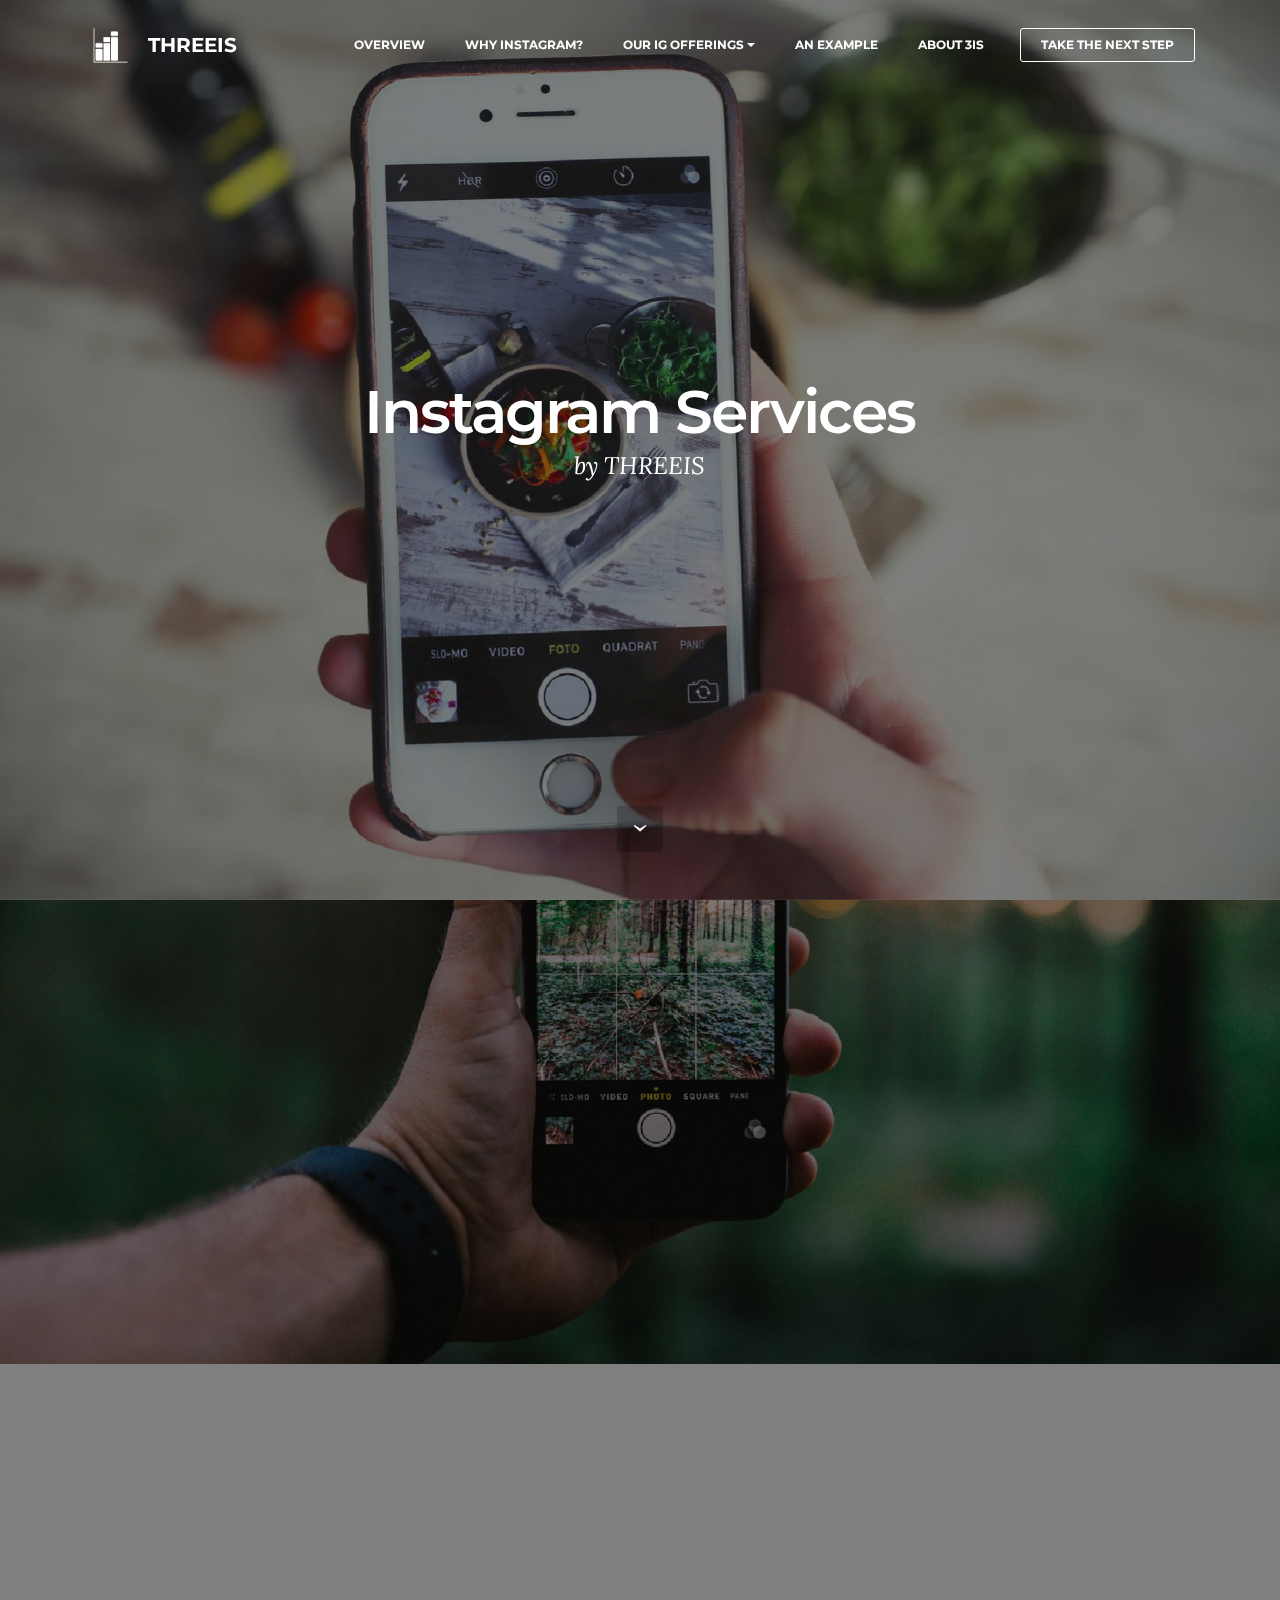
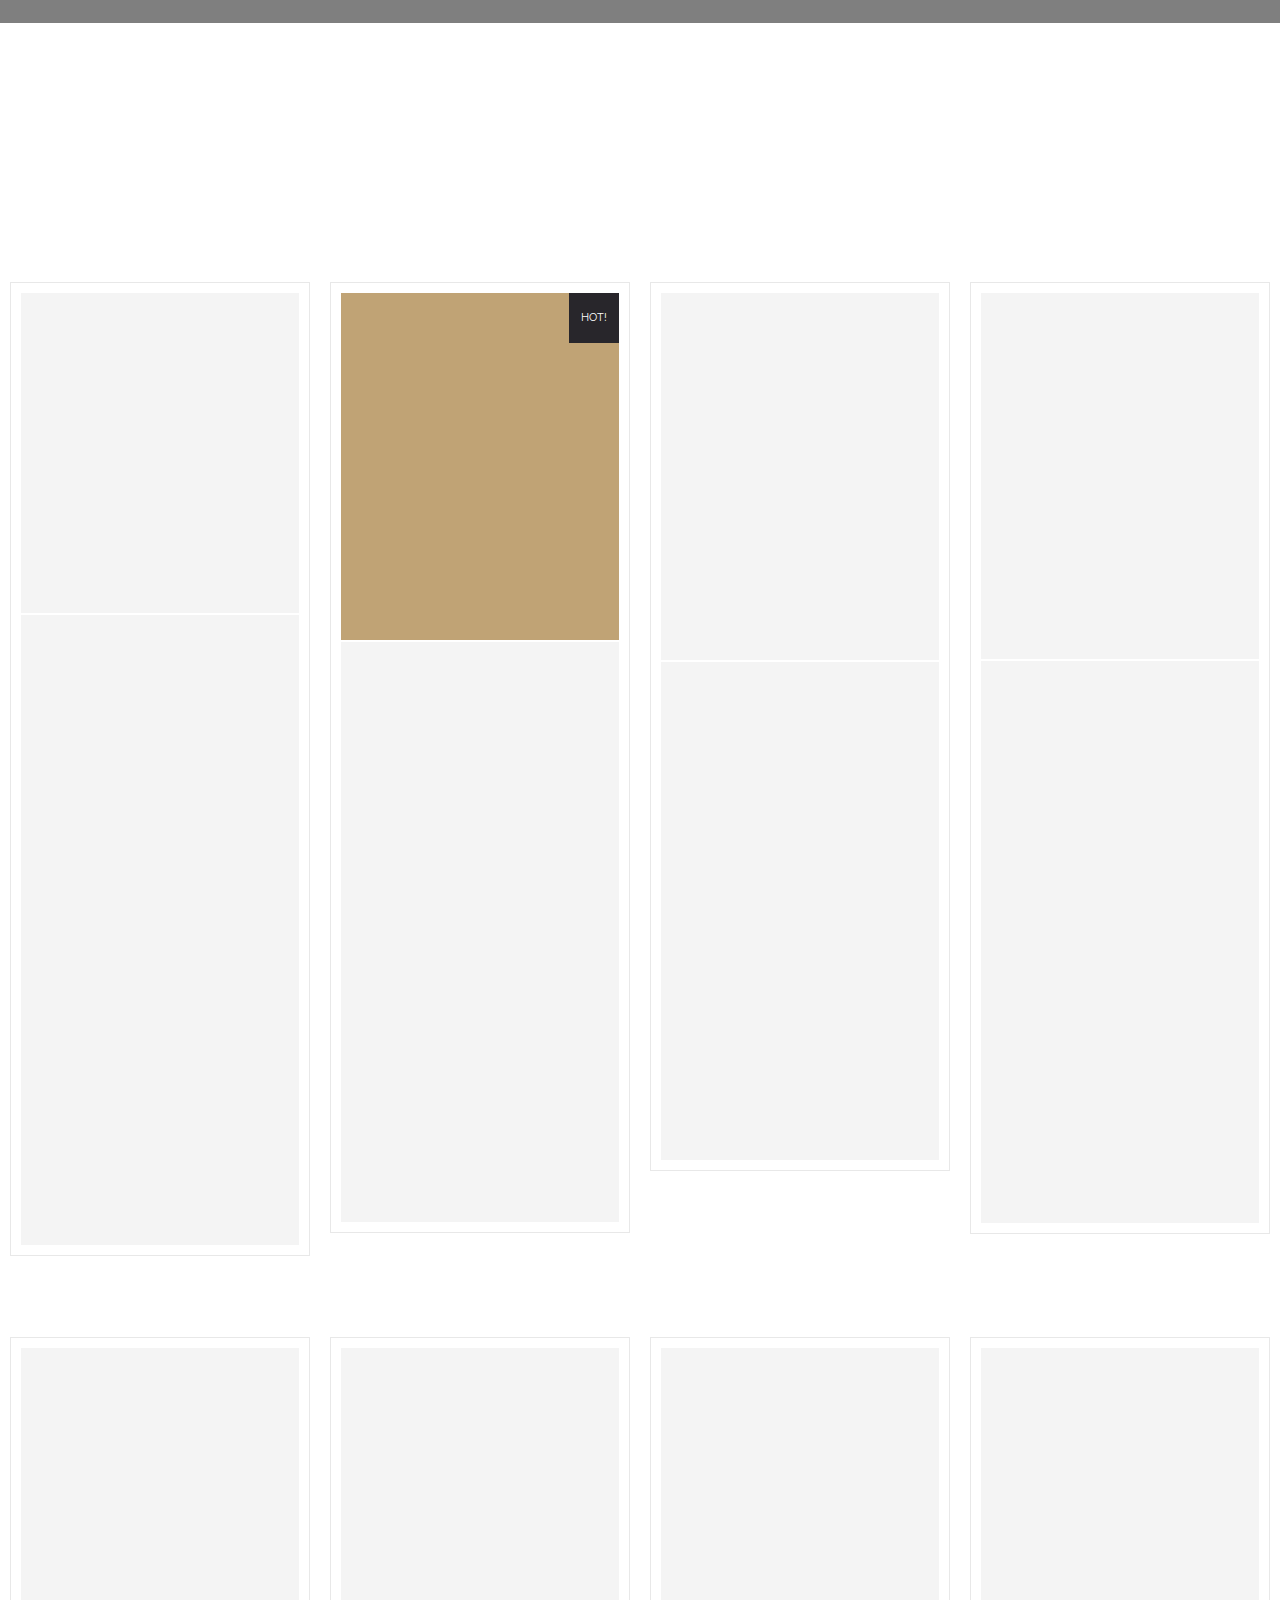
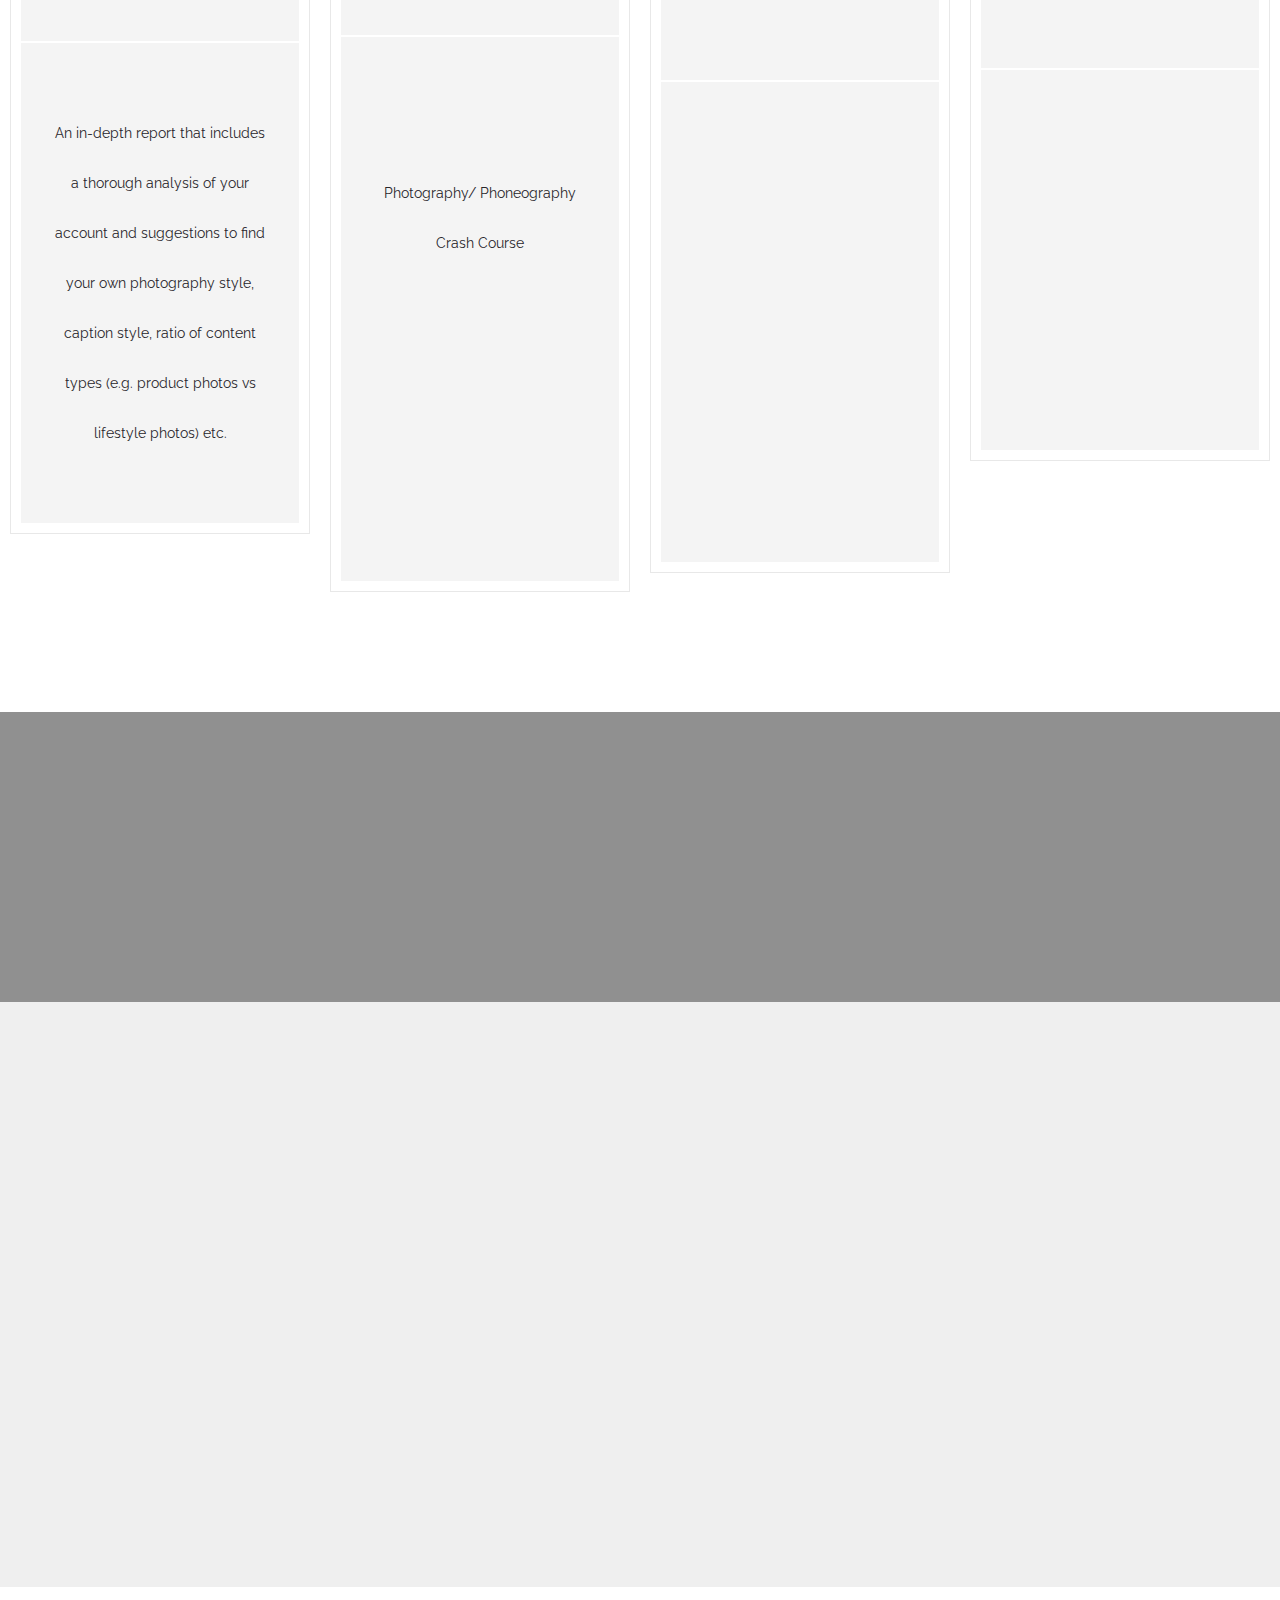
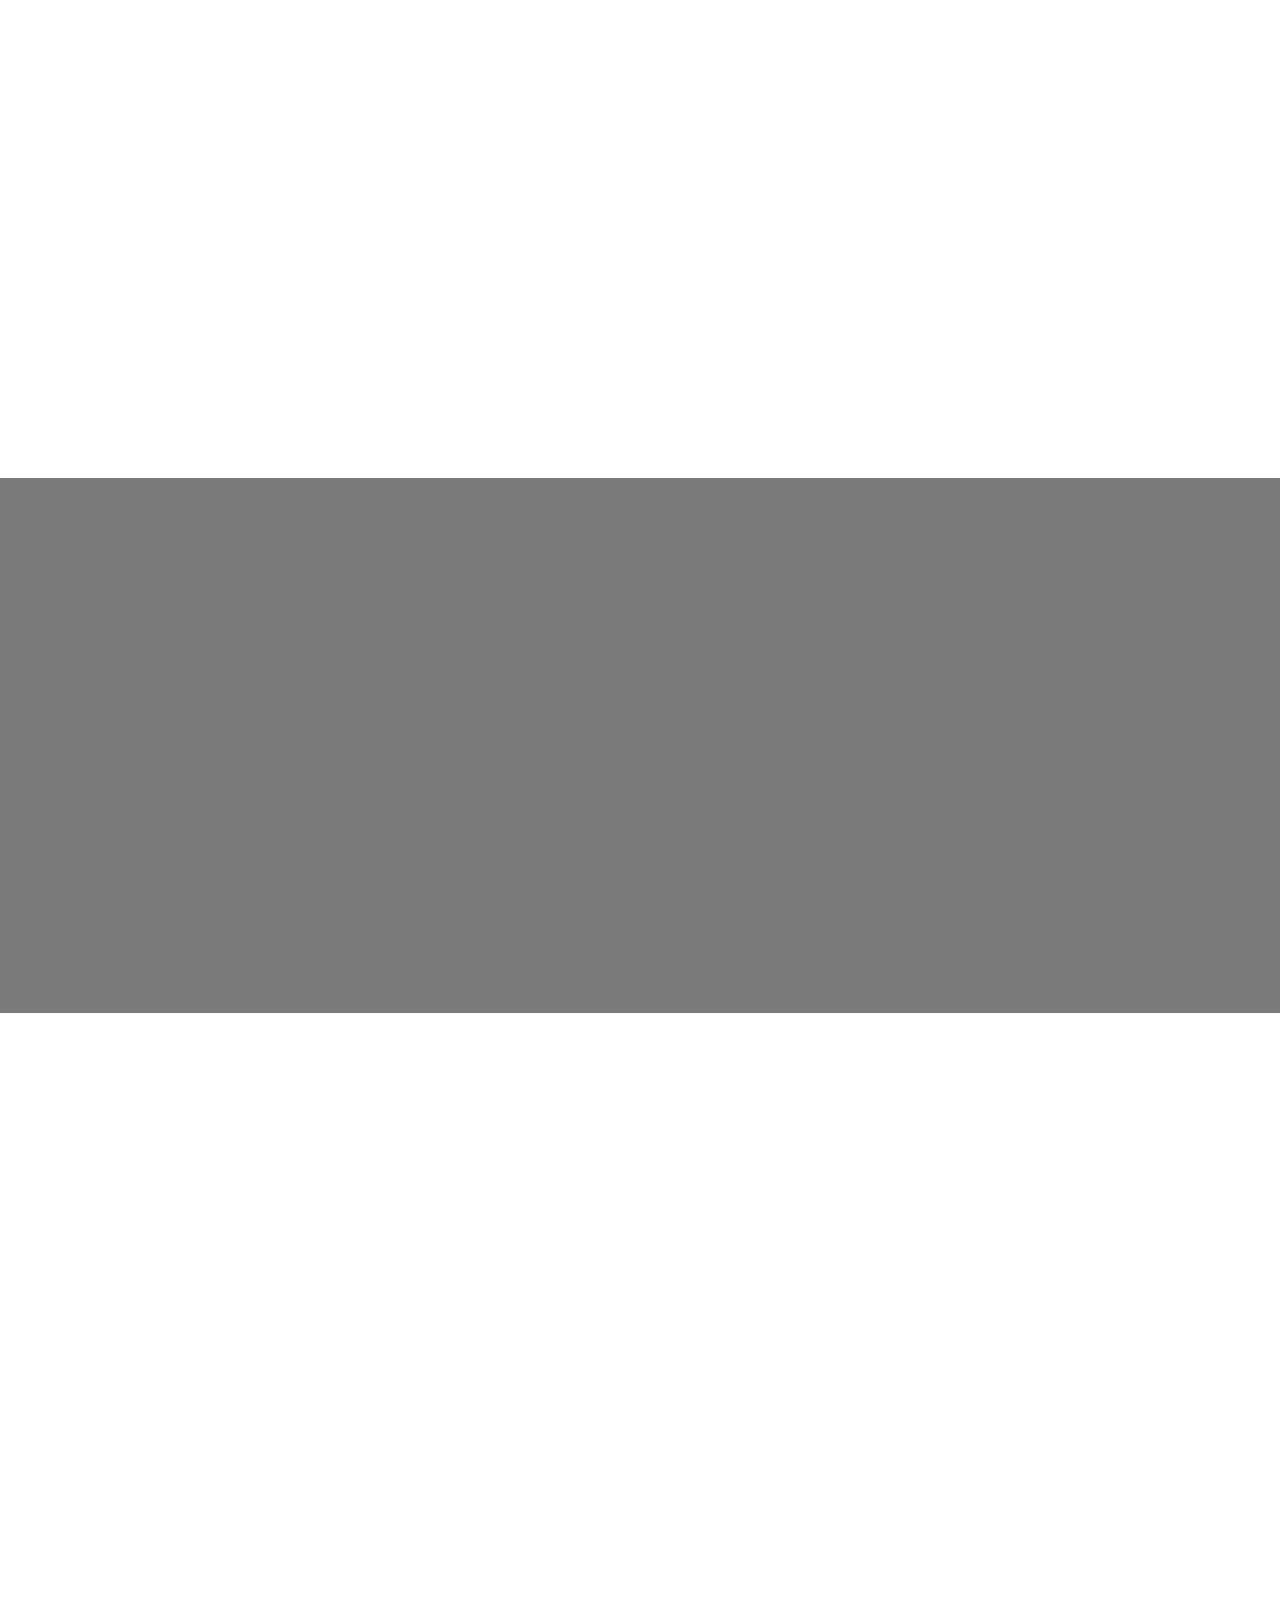
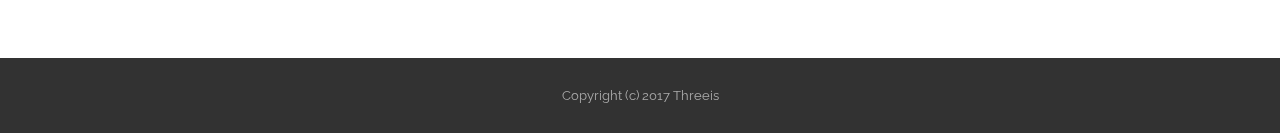
==== commit a2706b25: "updates to social projects block" ====
--- a/index.html
+++ b/index.html
@@ -26,6 +26,21 @@
   
 </head>
 <body>
+
+<!-- Google Analytics -->
+<script>
+  (function(i,s,o,g,r,a,m){i['GoogleAnalyticsObject']=r;i[r]=i[r]||function(){
+  (i[r].q=i[r].q||[]).push(arguments)},i[r].l=1*new Date();a=s.createElement(o),
+  m=s.getElementsByTagName(o)[0];a.async=1;a.src=g;m.parentNode.insertBefore(a,m)
+  })(window,document,'script','https://www.google-analytics.com/analytics.js','ga');
+
+  ga('create', 'UA-59293069-2', 'auto');
+  ga('send', 'pageview');
+
+</script>
+<!-- /Google Analytics -->
+
+
 <section id="menu-1">
 
     <nav class="navbar navbar-dropdown bg-color transparent navbar-fixed-top">
@@ -182,14 +197,14 @@
                       
                       <div class="card-title">
                         <h3 class="mbr-plan-title">BE INVOLVED IN SOCIAL PROJECTS TO INCREASE ENGAGEMENT</h3>
-                        <small class="mbr-plan-subtitle">Getting yourself involved in some projects that may increase your visibility.</small>
+                        <small class="mbr-plan-subtitle">You can do good, gain experience, grow your portfolio and increase your visibility!</small>
                       </div>
                       <div class="card-text">
                           <div class="mbr-price">
                             <span class="mbr-price-value">YOUR TIME &amp; EFFORT</span>
                             <span class="mbr-price-figure"></span><small class="mbr-price-term"></small>
                           </div>
-                          <small class="mbr-plan-price-desc">Start or be involved in existing social projects to build your experience &amp; portfolio.</small>
+                          <small class="mbr-plan-price-desc">Volunteer in social projects</small>
                       </div>
                     </div>
                     <div class="mbr-plan-body card-block">
@@ -480,7 +495,7 @@
 
                     <form action="https://mobirise.com/" method="post" data-form-title="TAKE THE NEXT STEP">
 
-                        <input type="hidden" value="Rw9ckh5q8zzMU+jh6RTBMaUDbVUtiap+i3feAetFB4DdzL3ZTLr1wsecSrCbd9xKhV8Shq68gvlbvQoEYKKthOhIedSfxPsgtjlc6BvfCH9YFwRiU7vi8aUCL8U5drH+" data-form-email="true">
+                        <input type="hidden" value="aiOCBel7wAzZrYaX+WmaAkqIHZEvtQAWtorj3NWv8MPi9awuXz1wWdZ8RtodxCXaCEGje+jGu/ZnToOGw+ix7RGcUZK0DGwIjBxQR2LUOUuJ+3RWRCxVAPNHBZkxHH8O" data-form-email="true">
 
                         <div class="row row-sm-offset">
 
